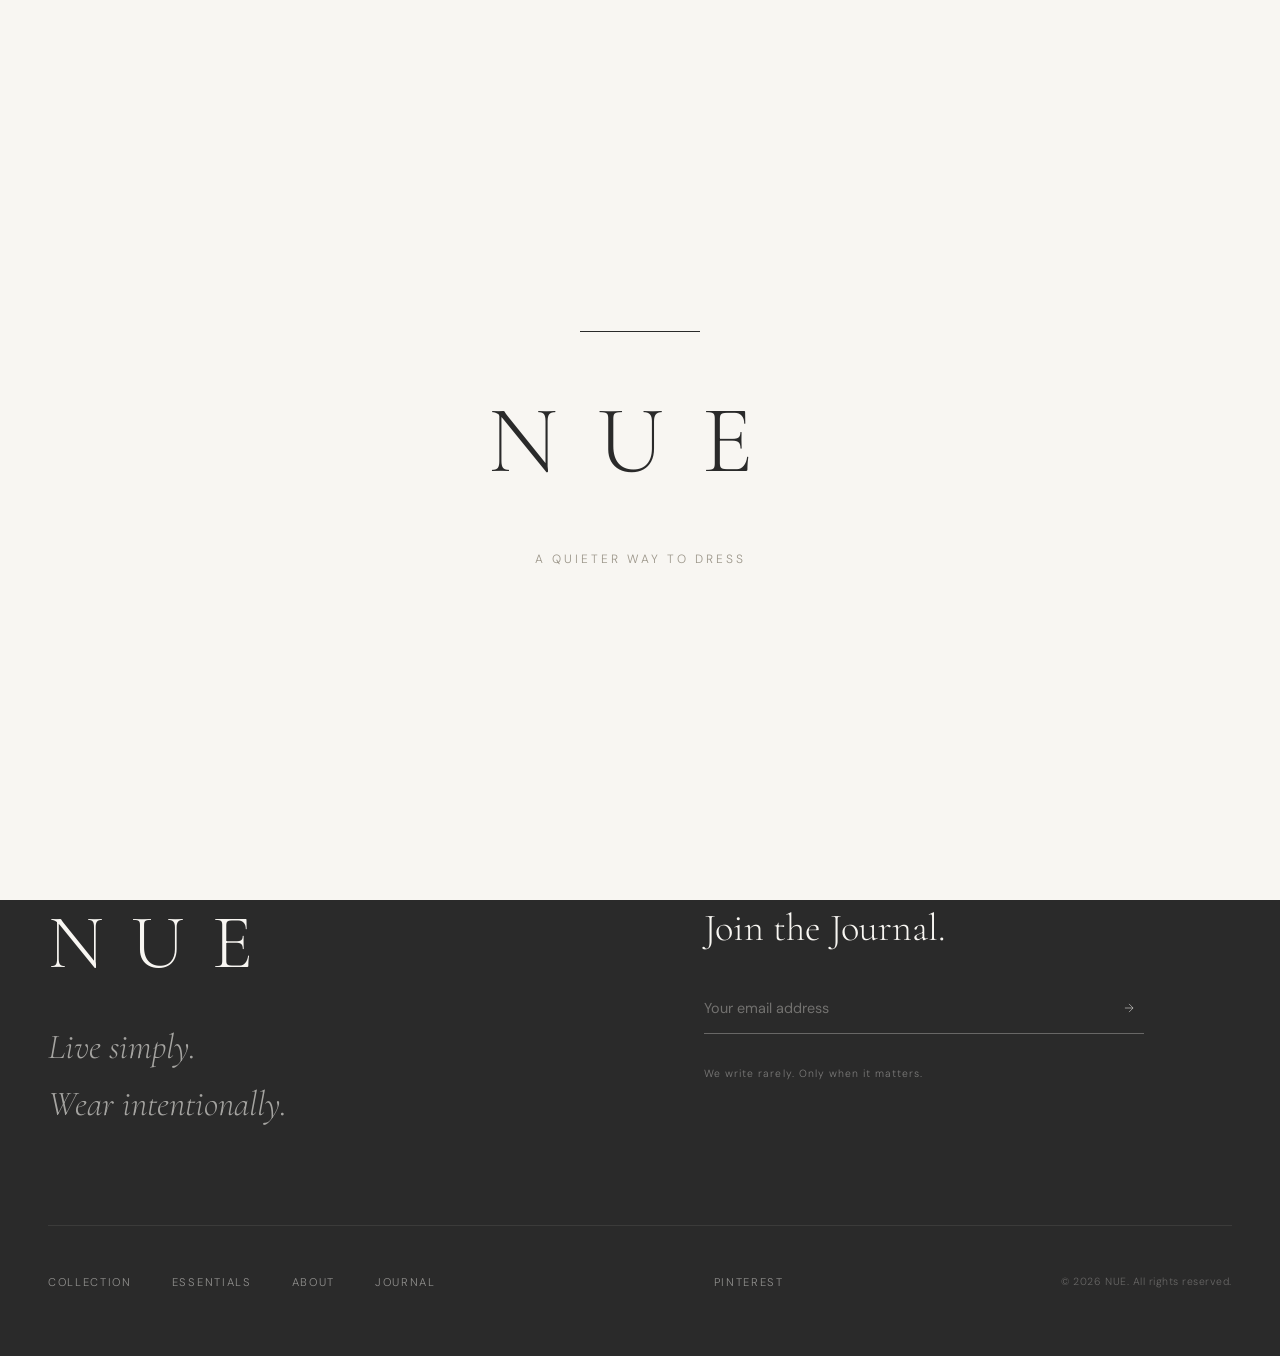
==== cart.html @ 4826078f "Phase 3: Implement Cart drawer quantity adjustments, dedicated cart page, checkout page with lead ca" ====
<!DOCTYPE html>
<html lang="en">
<head>
  <meta charset="UTF-8" />
  <meta name="viewport" content="width=device-width, initial-scale=1.0" />
  <meta name="description" content="NUE — Your Selection. Review your selected garments before submitting your request." />
  <meta name="keywords" content="NUE, minimal fashion, timeless clothing, slow fashion, cart" />
  <meta property="og:title" content="NUE — Your Selection" />
  <meta property="og:description" content="Review your selected garments before submitting your request." />
  <title>NUE — Your Selection</title>
  <link rel="preconnect" href="https://fonts.googleapis.com" />
  <link rel="preconnect" href="https://fonts.gstatic.com" crossorigin />
  <link href="https://fonts.googleapis.com/css2?family=Cormorant+Garamond:ital,wght@0,300;0,400;0,500;1,300;1,400&family=DM+Sans:wght@200;300;400;500&display=swap" rel="stylesheet" />
  <link rel="stylesheet" href="style.css" />
</head>
<body>

  <!-- ===================== CUSTOM CURSOR ===================== -->
  <div id="cursor" class="cursor"></div>
  <div id="cursor-follower" class="cursor-follower"></div>

  <!-- ===================== LOADER ===================== -->
  <div id="loader" class="loader">
    <div class="loader-line"></div>
    <div class="loader-brand">NUE</div>
    <div class="loader-tagline">A Quieter Way To Dress</div>
  </div>

  <!-- ===================== NAVIGATION ===================== -->
  <nav id="nav" class="nav" role="navigation" aria-label="Main navigation">
    <div class="nav-logo"><a href="index.html#hero" aria-label="NUE Home">NUE</a></div>
    <div class="nav-toggle" id="nav-toggle" aria-label="Toggle menu" aria-expanded="false" role="button" tabindex="0">
      <span></span><span></span>
    </div>
    <ul class="nav-links" role="list">
      <li><a href="index.html#collection" class="nav-link" data-analytics-nav="Collection">Collection</a></li>
      <li><a href="index.html#essentials" class="nav-link" data-analytics-nav="Essentials">Essentials</a></li>
      <li><a href="index.html#about" class="nav-link" data-analytics-nav="About">About</a></li>
      <li><a href="index.html#journal" class="nav-link" data-analytics-nav="Journal">Journal</a></li>
    </ul>
    <div class="nav-actions">
      <button class="nav-icon-btn" id="search-btn" aria-label="Search">
        <svg width="18" height="18" viewBox="0 0 24 24" fill="none" stroke="currentColor" stroke-width="1.5"><circle cx="11" cy="11" r="8"/><path d="M21 21l-4.35-4.35"/></svg>
      </button>
      <a href="https://www.instagram.com/nue_clothing?utm_source=ig_web_button_share_sheet&igsh=ZDNlZDc0MzIxNw==" target="_blank" rel="noopener noreferrer" class="nav-icon-btn" id="instagram-link" aria-label="Follow NUE on Instagram">
        <svg width="18" height="18" viewBox="0 0 24 24" fill="none" stroke="currentColor" stroke-width="1.5" stroke-linecap="round" stroke-linejoin="round"><rect x="2" y="2" width="20" height="20" rx="5" ry="5"/><circle cx="12" cy="12" r="5"/><circle cx="17.5" cy="6.5" r="1.2" fill="currentColor" stroke="none"/></svg>
      </a>
      <button class="nav-icon-btn" id="cart-btn" aria-label="Cart" style="position:relative;">
        <svg width="18" height="18" viewBox="0 0 24 24" fill="none" stroke="currentColor" stroke-width="1.5"><path d="M6 2L3 6v14a2 2 0 0 0 2 2h14a2 2 0 0 0 2-2V6l-3-4z"/><line x1="3" y1="6" x2="21" y2="6"/><path d="M16 10a4 4 0 0 1-8 0"/></svg>
        <span id="cart-count" class="cart-count">0</span>
      </button>
      <button class="lifestyle-mode-btn" id="lifestyle-toggle" aria-label="Toggle Lifestyle Mode">
        <span class="lifestyle-dot"></span> Lifestyle Mode
      </button>
    </div>
  </nav>

  <!-- ===================== MOBILE MENU ===================== -->
  <div class="mobile-menu" id="mobile-menu" aria-hidden="true">
    <div class="mobile-menu-inner">
      <ul role="list">
        <li><a href="index.html#collection" class="mobile-nav-link">Collection</a></li>
        <li><a href="index.html#essentials" class="mobile-nav-link">Essentials</a></li>
        <li><a href="index.html#about" class="mobile-nav-link">About</a></li>
        <li><a href="index.html#journal" class="mobile-nav-link">Journal</a></li>
      </ul>
      <div class="mobile-menu-footer">
        <p>Live simply.<br/>Wear intentionally.</p>
      </div>
    </div>
  </div>

  <!-- ===================== SEARCH OVERLAY ===================== -->
  <div class="search-overlay" id="search-overlay" aria-hidden="true">
    <button class="overlay-close" id="search-close" aria-label="Close search">✕</button>
    <div class="search-inner">
      <p class="search-label">What are you looking for?</p>
      <input type="text" id="search-input" class="search-input" placeholder="Type to search..." aria-label="Search products" />
      <div class="search-results" id="search-results"></div>
    </div>
  </div>

  <!-- ===================== CART SIDEBAR ===================== -->
  <div class="cart-sidebar" id="cart-sidebar" aria-hidden="true">
    <div class="cart-sidebar-inner">
      <div class="cart-header">
        <h2>Your Selection</h2>
        <button class="cart-close" id="cart-close" aria-label="Close cart">✕</button>
      </div>
      <div class="cart-items" id="cart-items">
        <div class="cart-empty">
          <p>Your selection is empty.</p>
          <span>Begin curating your personal archive.</span>
        </div>
      </div>
      <div class="cart-footer" id="cart-footer" style="display:none;">
        <div class="cart-total">
          <span>Total</span>
          <span id="cart-total-price">₹0</span>
        </div>
        <div class="cart-drawer-buttons">
          <a href="cart.html" class="btn-primary" id="view-cart-btn" style="text-align:center; display:block; padding: 1rem 0; letter-spacing: 0.2em; font-size: 0.72rem; text-transform: uppercase; color: var(--charcoal); border: 1px solid var(--charcoal); background: var(--ivory); margin-bottom: 0.5rem;">View Cart</a>
          <a href="checkout.html" class="btn-primary" id="checkout-btn" style="text-align:center; display:block; padding: 1rem 0; letter-spacing: 0.2em; font-size: 0.72rem; text-transform: uppercase; color: var(--ivory); background: var(--charcoal);">Proceed to Checkout</a>
        </div>
        <p class="cart-note">Free shipping on all orders. Complimentary gift wrap available.</p>
      </div>
    </div>
  </div>
  <div class="cart-overlay" id="cart-overlay"></div>

  <!-- ===================== CART MAIN CONTENT ===================== -->
  <main class="cart-page-section">
    <a href="index.html#collection" class="continue-shopping-btn" aria-label="Return to Collection">
      <svg width="12" height="12" viewBox="0 0 24 24" fill="none" stroke="currentColor" stroke-width="2" stroke-linecap="round" stroke-linejoin="round" style="transform: scaleX(-1);"><line x1="5" y1="12" x2="19" y2="12"/><polyline points="12 5 19 12 12 19"/></svg>
      Continue Shopping
    </a>
    
    <h1 class="section-title" style="margin-top: 1rem;">Your Selection</h1>
    
    <div id="cart-page-items-container">
      <!-- Dynamically injected cart page items and order summary card -->
    </div>
  </main>

  <!-- ===================== FOOTER ===================== -->
  <footer class="footer" role="contentinfo" id="footer">
    <div class="footer-container">
      <div class="footer-brand-column">
        <div class="footer-logo" data-analytics-footer="logo">NUE</div>
        <div class="footer-statement-block">
          <p class="footer-statement-line">Live simply.</p>
          <p class="footer-statement-line">Wear intentionally.</p>
        </div>
      </div>
      <div class="footer-journal-column">
        <h3 class="footer-journal-title">Join the Journal.</h3>
        <form class="footer-newsletter-form" id="newsletter-form" novalidate data-analytics="newsletter_signup">
          <div class="footer-input-wrap">
            <input type="email" class="footer-newsletter-input" id="newsletter-email" placeholder="Your email address" aria-label="Email address" required />
            <button type="submit" class="footer-newsletter-submit" aria-label="Subscribe to journal">
              <svg width="14" height="14" viewBox="0 0 24 24" fill="none" stroke="currentColor" stroke-width="1.5"><line x1="5" y1="12" x2="19" y2="12"/><polyline points="12 5 19 12 12 19"/></svg>
            </button>
          </div>
        </form>
        <p class="footer-newsletter-note">We write rarely. Only when it matters.</p>
      </div>
    </div>
    <div class="footer-bottom-bar">
      <nav class="footer-links" aria-label="Footer links navigation">
        <a href="index.html#collection" class="footer-link" data-analytics-footer="Collection">Collection</a>
        <a href="index.html#essentials" class="footer-link" data-analytics-footer="Essentials">Essentials</a>
        <a href="index.html#about" class="footer-link" data-analytics-footer="About">About</a>
        <a href="index.html#journal" class="footer-link" data-analytics-footer="Journal">Journal</a>
      </nav>
      <div class="footer-social-links">
        <a href="#" class="footer-social-link" data-analytics-footer="Pinterest">Pinterest</a>
      </div>
      <div class="footer-copyright">
        <p>© 2026 NUE. All rights reserved.</p>
      </div>
    </div>
  </footer>

  <!-- ===================== QUICK VIEW MODAL ===================== -->
  <div class="quickview-modal" id="quickview-modal" role="dialog" aria-modal="true" aria-label="Product quick view" aria-hidden="true">
    <button class="modal-close" id="modal-close" aria-label="Close product view">✕</button>
    <div class="quickview-inner">
      <div class="quickview-gallery" id="qv-gallery"></div>
      <div class="quickview-details" id="qv-details"></div>
    </div>
  </div>
  <div class="modal-overlay" id="modal-overlay"></div>

  <!-- ===================== LIFESTYLE MODE OVERLAY ===================== -->
  <div class="lifestyle-mode-overlay" id="lifestyle-mode" aria-hidden="true">
    <div class="lm-close-area">
      <button class="lm-exit" id="lm-exit" aria-label="Exit lifestyle mode">Exit Experience</button>
    </div>
    <div class="lm-slide active" id="lm-s1">
      <img src="assets/images/lifestyle.webp" alt="Morning ritual" />
      <div class="lm-text">
        <p>Morning.</p>
        <span>The ritual before the world begins.</span>
      </div>
    </div>
    <div class="lm-slide" id="lm-s2">
      <img src="assets/images/about.webp" alt="Quiet moment" />
      <div class="lm-text">
        <p>Presence.</p>
        <span>In an empty room. In a full life.</span>
      </div>
    </div>
    <div class="lm-slide" id="lm-s3">
      <img src="assets/images/product1.webp" alt="The garment" />
      <div class="lm-text">
        <p>The coat.</p>
        <span>Unstructured. Undyed. Unapologetic.</span>
      </div>
    </div>
    <div class="lm-slide" id="lm-s4">
      <img src="assets/images/journal.webp" alt="Quiet creativity" />
      <div class="lm-text">
        <p>Creating.</p>
        <span>With intention. Without noise.</span>
      </div>
    </div>
    <div class="lm-nav">
      <button class="lm-prev" id="lm-prev" aria-label="Previous slide">←</button>
      <div class="lm-dots">
        <span class="lm-dot active" data-slide="0"></span>
        <span class="lm-dot" data-slide="1"></span>
        <span class="lm-dot" data-slide="2"></span>
        <span class="lm-dot" data-slide="3"></span>
      </div>
      <button class="lm-next" id="lm-next" aria-label="Next slide">→</button>
    </div>
  </div>

  <!-- ===================== TOAST NOTIFICATION ===================== -->
  <div class="toast" id="toast" aria-live="polite" aria-atomic="true"></div>

  <script src="script.js"></script>
</body>
</html>
---- style.css ----
/* ============================================================
   NUE — We don't sell, but lifestyle.
   Premium Minimal Fashion Website CSS
   ============================================================ */

/* ─── Reset & Base ─────────────────────────────────────────── */
*, *::before, *::after {
  box-sizing: border-box;
  margin: 0;
  padding: 0;
}

:root {
  --ivory: #F8F6F2;
  --beige: #EAE6DF;
  --charcoal: #2A2A2A;
  --text: #111111;
  --text-muted: #888;
  --olive: #787B6C;
  --stone: #9B9589;
  --white: #FFFFFF;
  --border: rgba(42,42,42,0.1);
  --font-serif: 'Cormorant Garamond', 'Playfair Display', Georgia, serif;
  --font-sans: 'DM Sans', system-ui, sans-serif;
  --ease-out: cubic-bezier(0.16, 1, 0.3, 1);
  --ease-in-out: cubic-bezier(0.65, 0, 0.35, 1);
  --duration-slow: 1.2s;
  --duration-med: 0.6s;
  --duration-fast: 0.3s;
}

html {
  scroll-behavior: smooth;
  -webkit-font-smoothing: antialiased;
  -moz-osx-font-smoothing: grayscale;
  cursor: none;
}

body {
  font-family: var(--font-sans);
  background: var(--ivory);
  color: var(--text);
  overflow-x: hidden;
  cursor: none;
  line-height: 1.6;
  font-weight: 300;
}

body.no-scroll { overflow: hidden; }

img {
  display: block;
  width: 100%;
  height: 100%;
  object-fit: cover;
}

a {
  color: inherit;
  text-decoration: none;
}

button {
  cursor: none;
  font-family: var(--font-sans);
  border: none;
  background: none;
}

/* ─── Scrollbar ─────────────────────────────────────────────── */
::-webkit-scrollbar { width: 4px; }
::-webkit-scrollbar-track { background: var(--ivory); }
::-webkit-scrollbar-thumb { background: var(--stone); border-radius: 2px; }

/* ─── Custom Cursor ─────────────────────────────────────────── */
.cursor {
  position: fixed;
  top: 0; left: 0;
  width: 8px; height: 8px;
  background: var(--charcoal);
  border-radius: 50%;
  pointer-events: none;
  z-index: 9999;
  transform: translate3d(var(--cursor-x, -100px), var(--cursor-y, -100px), 0) translate(-50%, -50%);
  transition: background 0.2s, scale 0.2s var(--ease-out);
  mix-blend-mode: difference;
  scale: 1;
}

.cursor-follower {
  position: fixed;
  top: 0; left: 0;
  width: 32px; height: 32px;
  border: 1px solid rgba(42,42,42,0.4);
  border-radius: 50%;
  pointer-events: none;
  z-index: 9998;
  transform: translate3d(var(--follower-x, -100px), var(--follower-y, -100px), 0) translate(-50%, -50%);
  transition: width 0.3s var(--ease-out), height 0.3s var(--ease-out),
              border-color 0.3s, scale 0.3s var(--ease-out);
  scale: 1;
}

.cursor.is-hovering { scale: 2.5; }
.cursor-follower.is-hovering { width: 56px; height: 56px; border-color: var(--charcoal); }
.cursor.is-clicking { scale: 0.6; }

/* ─── Loader ─────────────────────────────────────────────────── */
.loader {
  position: fixed;
  inset: 0;
  background: var(--ivory);
  display: flex;
  flex-direction: column;
  align-items: center;
  justify-content: center;
  z-index: 9990;
  gap: 2rem;
  transition: opacity 1.2s var(--ease-out), visibility 1.2s;
}

.loader.hidden {
  opacity: 0;
  visibility: hidden;
  pointer-events: none;
}

.loader-line {
  width: 0;
  height: 1px;
  background: var(--charcoal);
  animation: line-grow 1.2s var(--ease-out) 0.3s forwards;
}

@keyframes line-grow {
  to { width: 120px; }
}

.loader-brand {
  font-family: var(--font-serif);
  font-size: clamp(3rem, 8vw, 6rem);
  font-weight: 300;
  letter-spacing: 0.4em;
  color: var(--charcoal);
  opacity: 0;
  animation: fade-up 1s var(--ease-out) 1.2s forwards;
}

.loader-tagline {
  font-family: var(--font-sans);
  font-size: 0.75rem;
  font-weight: 300;
  letter-spacing: 0.25em;
  text-transform: uppercase;
  color: var(--stone);
  opacity: 0;
  animation: fade-up 1s var(--ease-out) 2s forwards;
}

@keyframes fade-up {
  from { opacity: 0; transform: translateY(12px); }
  to   { opacity: 1; transform: translateY(0); }
}

/* ─── Navigation ─────────────────────────────────────────────── */
.nav {
  position: fixed;
  top: 0; left: 0; right: 0;
  z-index: 100;
  display: flex;
  align-items: center;
  justify-content: space-between;
  padding: 2rem 3rem;
  transition: padding 0.5s var(--ease-out), background 0.5s, backdrop-filter 0.5s;
}

.nav.scrolled {
  padding: 1.2rem 3rem;
  background: rgba(248,246,242,0.88);
  backdrop-filter: blur(20px);
  border-bottom: 1px solid var(--border);
}

.nav-logo a {
  font-family: var(--font-serif);
  font-size: 1.6rem;
  font-weight: 400;
  letter-spacing: 0.3em;
  color: var(--charcoal);
  transition: opacity 0.3s;
}
.nav-logo a:hover { opacity: 0.6; }

.nav-links {
  display: flex;
  gap: 3rem;
  list-style: none;
  position: absolute;
  left: 50%;
  transform: translateX(-50%);
}

.nav-link {
  font-size: 0.72rem;
  font-weight: 400;
  letter-spacing: 0.2em;
  text-transform: uppercase;
  color: var(--charcoal);
  position: relative;
  padding-bottom: 2px;
  transition: opacity 0.3s;
}

.nav-link::after {
  content: '';
  position: absolute;
  bottom: 0; left: 0;
  width: 0; height: 1px;
  background: var(--charcoal);
  transition: width 0.4s var(--ease-out);
}

.nav-link:hover { opacity: 1; }
.nav-link:hover::after { width: 100%; }

.nav-actions {
  display: flex;
  align-items: center;
  gap: 1.5rem;
}

.nav-icon-btn {
  background: none;
  border: none;
  color: var(--charcoal);
  display: flex;
  align-items: center;
  justify-content: center;
  transition: opacity 0.3s, transform 0.3s;
  position: relative;
}
.nav-icon-btn:hover { opacity: 0.6; transform: scale(1.05); }


.cart-count {
  position: absolute;
  top: -6px; right: -6px;
  background: var(--charcoal);
  color: var(--ivory);
  font-size: 0.55rem;
  font-weight: 500;
  width: 16px; height: 16px;
  border-radius: 50%;
  display: flex;
  align-items: center;
  justify-content: center;
  opacity: 0;
  transform: scale(0);
  transition: opacity 0.3s, transform 0.3s var(--ease-out);
}
.cart-count.visible {
  opacity: 1;
  transform: scale(1);
}

.lifestyle-mode-btn {
  display: flex;
  align-items: center;
  gap: 0.5rem;
  font-size: 0.65rem;
  font-weight: 400;
  letter-spacing: 0.15em;
  text-transform: uppercase;
  color: var(--charcoal);
  border: 1px solid var(--border);
  padding: 0.5rem 1rem;
  border-radius: 2px;
  transition: background 0.3s, color 0.3s, border-color 0.3s;
}
.lifestyle-mode-btn:hover {
  background: var(--charcoal);
  color: var(--ivory);
  border-color: var(--charcoal);
}

.lifestyle-dot {
  width: 6px; height: 6px;
  background: var(--olive);
  border-radius: 50%;
  animation: pulse-dot 2s infinite;
}

@keyframes pulse-dot {
  0%, 100% { opacity: 1; transform: scale(1); }
  50% { opacity: 0.5; transform: scale(0.8); }
}

/* Mobile Toggle */
.nav-toggle {
  display: none;
  flex-direction: column;
  gap: 5px;
  padding: 4px;
}
.nav-toggle span {
  display: block;
  width: 24px; height: 1px;
  background: var(--charcoal);
  transition: transform 0.4s var(--ease-out), opacity 0.3s;
}
.nav-toggle.open span:first-child { transform: translateY(6px) rotate(45deg); }
.nav-toggle.open span:last-child  { transform: translateY(-6px) rotate(-45deg); }

/* Mobile Menu */
.mobile-menu {
  position: fixed;
  inset: 0;
  background: var(--ivory);
  z-index: 99;
  display: flex;
  align-items: center;
  justify-content: center;
  opacity: 0;
  visibility: hidden;
  transition: opacity 0.5s var(--ease-out), visibility 0.5s;
}
.mobile-menu.open { opacity: 1; visibility: visible; }

.mobile-menu-inner {
  text-align: center;
}
.mobile-menu-inner ul { list-style: none; }
.mobile-menu-inner ul li { margin: 2rem 0; }

.mobile-nav-link {
  font-family: var(--font-serif);
  font-size: clamp(2rem, 6vw, 3.5rem);
  font-weight: 300;
  letter-spacing: 0.05em;
  color: var(--charcoal);
  transition: opacity 0.3s;
}
.mobile-nav-link:hover { opacity: 0.5; }

.mobile-menu-footer {
  margin-top: 4rem;
  font-size: 0.75rem;
  letter-spacing: 0.2em;
  text-transform: uppercase;
  color: var(--stone);
  line-height: 2;
}

/* ─── Search Overlay ─────────────────────────────────────────── */
.search-overlay {
  position: fixed;
  inset: 0;
  background: var(--ivory);
  z-index: 200;
  display: flex;
  align-items: center;
  justify-content: center;
  opacity: 0;
  visibility: hidden;
  transition: opacity 0.5s, visibility 0.5s;
}
.search-overlay.open { opacity: 1; visibility: visible; }

.search-inner {
  width: min(600px, 90vw);
  text-align: center;
}

.search-label {
  font-size: 0.7rem;
  letter-spacing: 0.3em;
  text-transform: uppercase;
  color: var(--stone);
  margin-bottom: 2rem;
}

.search-input {
  width: 100%;
  background: none;
  border: none;
  border-bottom: 1px solid var(--charcoal);
  font-family: var(--font-serif);
  font-size: clamp(1.5rem, 4vw, 2.5rem);
  font-weight: 300;
  color: var(--charcoal);
  padding: 1rem 0;
  outline: none;
  text-align: center;
  letter-spacing: 0.05em;
}

.search-input::placeholder { color: var(--beige); }

.search-results {
  margin-top: 2rem;
  max-height: 300px;
  overflow-y: auto;
}

.overlay-close {
  position: absolute;
  top: 2rem; right: 3rem;
  font-size: 1.2rem;
  color: var(--charcoal);
  opacity: 0.5;
  transition: opacity 0.3s;
}
.overlay-close:hover { opacity: 1; }

/* ─── Cart Sidebar ─────────────────────────────────────────── */
.cart-sidebar {
  position: fixed;
  top: 0; right: 0;
  width: min(420px, 100vw);
  height: 100vh;
  background: var(--ivory);
  z-index: 300;
  transform: translateX(100%);
  transition: transform 0.6s var(--ease-out);
  display: flex;
  flex-direction: column;
  border-left: 1px solid var(--border);
}
.cart-sidebar.open { transform: translateX(0); }

.cart-sidebar-inner {
  display: flex;
  flex-direction: column;
  height: 100%;
  padding: 2rem;
}

.cart-header {
  display: flex;
  align-items: center;
  justify-content: space-between;
  padding-bottom: 1.5rem;
  border-bottom: 1px solid var(--border);
  margin-bottom: 2rem;
}
.cart-header h2 {
  font-family: var(--font-serif);
  font-size: 1.4rem;
  font-weight: 400;
  letter-spacing: 0.05em;
}
.cart-close { font-size: 1.1rem; opacity: 0.5; transition: opacity 0.3s; }
.cart-close:hover { opacity: 1; }

.cart-items { flex: 1; overflow-y: auto; }

.cart-empty {
  display: flex;
  flex-direction: column;
  align-items: center;
  justify-content: center;
  height: 100%;
  gap: 0.75rem;
  text-align: center;
}
.cart-empty p {
  font-family: var(--font-serif);
  font-size: 1.2rem;
  font-weight: 300;
  color: var(--charcoal);
}
.cart-empty span {
  font-size: 0.75rem;
  color: var(--stone);
  letter-spacing: 0.15em;
}

.cart-item {
  display: flex;
  gap: 1rem;
  padding: 1.2rem 0;
  border-bottom: 1px solid var(--border);
  animation: fade-up 0.4s var(--ease-out);
}
.cart-item-img {
  width: 80px; height: 100px;
  object-fit: cover;
  flex-shrink: 0;
}
.cart-item-details { flex: 1; }
.cart-item-name {
  font-family: var(--font-serif);
  font-size: 1rem;
  font-weight: 400;
  margin-bottom: 0.25rem;
}
.cart-item-price { font-size: 0.85rem; color: var(--stone); }
.cart-item-remove {
  font-size: 0.7rem;
  color: var(--stone);
  margin-top: 0.75rem;
  display: block;
  letter-spacing: 0.1em;
  text-transform: uppercase;
  transition: color 0.2s;
}
.cart-item-remove:hover { color: var(--charcoal); }

.cart-footer {
  padding-top: 1.5rem;
  border-top: 1px solid var(--border);
}
.cart-total {
  display: flex;
  justify-content: space-between;
  font-family: var(--font-serif);
  font-size: 1rem;
  margin-bottom: 1.5rem;
}
.cart-note {
  font-size: 0.65rem;
  color: var(--stone);
  text-align: center;
  margin-top: 1rem;
  letter-spacing: 0.05em;
  line-height: 1.8;
}

.cart-overlay {
  position: fixed;
  inset: 0;
  background: rgba(17,17,17,0.2);
  z-index: 299;
  opacity: 0;
  visibility: hidden;
  backdrop-filter: blur(4px);
  transition: opacity 0.4s, visibility 0.4s;
}
.cart-overlay.open { opacity: 1; visibility: visible; }

/* ─── Buttons ─────────────────────────────────────────────── */
.btn-primary {
  display: inline-flex;
  align-items: center;
  justify-content: center;
  gap: 0.75rem;
  background: var(--charcoal);
  color: var(--ivory);
  font-family: var(--font-sans);
  font-size: 0.72rem;
  font-weight: 400;
  letter-spacing: 0.2em;
  text-transform: uppercase;
  padding: 1rem 2.5rem;
  border: 1px solid var(--charcoal);
  border-radius: 1px;
  transition: background 0.4s, color 0.4s, transform 0.3s var(--ease-out), box-shadow 0.3s;
  position: relative;
  overflow: hidden;
}
.btn-primary::before {
  content: '';
  position: absolute;
  inset: 0;
  background: var(--ivory);
  transform: translateX(-101%);
  transition: transform 0.4s var(--ease-out);
}
.btn-primary:hover { color: var(--charcoal); }
.btn-primary:hover::before { transform: translateX(0); }
.btn-primary span { position: relative; z-index: 1; }
.btn-primary.full-width { width: 100%; }

.btn-secondary {
  display: inline-flex;
  align-items: center;
  gap: 0.75rem;
  color: var(--charcoal);
  font-size: 0.72rem;
  font-weight: 400;
  letter-spacing: 0.2em;
  text-transform: uppercase;
  padding-bottom: 4px;
  border-bottom: 1px solid var(--charcoal);
  transition: opacity 0.3s;
}
.btn-secondary:hover { opacity: 0.6; }

/* ─── Reveal Animations ───────────────────────────────────── */
.reveal {
  opacity: 0;
  transform: translateY(40px);
  transition: opacity 1s var(--ease-out), transform 1s var(--ease-out);
}
.reveal.visible {
  opacity: 1;
  transform: translateY(0);
}

/* ─── Section Common ──────────────────────────────────────── */
.section-header {
  text-align: center;
  margin-bottom: 5rem;
}

.section-label {
  font-size: 0.65rem;
  font-weight: 400;
  letter-spacing: 0.35em;
  text-transform: uppercase;
  color: var(--stone);
  margin-bottom: 1.25rem;
}

.section-title {
  font-family: var(--font-serif);
  font-size: clamp(2rem, 5vw, 4rem);
  font-weight: 300;
  line-height: 1.15;
  color: var(--charcoal);
  letter-spacing: -0.01em;
}

.section-subtitle {
  font-size: 0.9rem;
  color: var(--stone);
  margin-top: 1rem;
  font-weight: 300;
  letter-spacing: 0.05em;
}

/* ─── Hero ────────────────────────────────────────────────── */
.hero {
  position: relative;
  height: 100vh;
  min-height: 600px;
  overflow: hidden;
  display: flex;
  align-items: center;
  justify-content: center;
}

.hero-bg {
  position: absolute;
  inset: 0;
  will-change: transform;
  transform: scale(1.1);
  transition: transform 0.1s linear;
}

.hero-img {
  width: 100%;
  height: 100%;
  object-fit: cover;
  object-position: center top;
  filter: grayscale(20%) contrast(1.05);
}

.hero-overlay {
  position: absolute;
  inset: 0;
  background: linear-gradient(
    to bottom,
    rgba(248,246,242,0.15) 0%,
    rgba(17,17,17,0.45) 60%,
    rgba(17,17,17,0.7) 100%
  );
}

.hero-content {
  position: relative;
  z-index: 2;
  text-align: center;
  color: var(--ivory);
  display: flex;
  flex-direction: column;
  align-items: center;
  gap: 1.5rem;
  opacity: 0;
  animation: hero-reveal 1.5s var(--ease-out) 3.2s forwards;
}

@keyframes hero-reveal {
  from { opacity: 0; transform: translateY(20px); }
  to   { opacity: 1; transform: translateY(0); }
}

.hero-brand-mark {
  font-family: var(--font-serif);
  font-size: clamp(5rem, 15vw, 12rem);
  font-weight: 300;
  letter-spacing: 0.35em;
  line-height: 1;
  color: var(--ivory);
}

.hero-brand-mark h1 {
  font-family: inherit;
  font-size: inherit;
  font-weight: inherit;
  letter-spacing: inherit;
  line-height: inherit;
  margin: 0;
}

.hero-divider {
  width: 60px;
  height: 1px;
  background: rgba(248,246,242,0.5);
}

.hero-tagline {
  font-family: var(--font-sans);
  font-size: clamp(0.7rem, 1.6vw, 0.95rem);
  font-weight: 300;
  letter-spacing: 0.4em;
  text-transform: uppercase;
  color: rgba(248,246,242,0.85);
  line-height: 1.8;
}

.hero-cta {
  display: inline-flex;
  align-items: center;
  gap: 0.75rem;
  font-size: 0.7rem;
  font-weight: 400;
  letter-spacing: 0.2em;
  text-transform: uppercase;
  color: var(--ivory);
  border: 1px solid rgba(248,246,242,0.4);
  padding: 0.9rem 2rem;
  margin-top: 1rem;
  border-radius: 1px;
  transition: background 0.4s, border-color 0.4s;
}
.hero-cta:hover {
  background: rgba(248,246,242,0.1);
  border-color: rgba(248,246,242,0.8);
}

.hero-scroll-indicator {
  position: absolute;
  bottom: 3rem;
  left: 50%;
  transform: translateX(-50%);
  display: flex;
  flex-direction: column;
  align-items: center;
  gap: 0.75rem;
  color: rgba(248,246,242,0.6);
  font-size: 0.6rem;
  letter-spacing: 0.25em;
  text-transform: uppercase;
  animation: hero-reveal 1s var(--ease-out) 4s both;
}

.scroll-line {
  width: 1px;
  height: 40px;
  background: linear-gradient(to bottom, transparent, rgba(248,246,242,0.6));
  animation: scroll-pulse 2s infinite;
}

@keyframes scroll-pulse {
  0%, 100% { opacity: 0.4; transform: scaleY(1); }
  50% { opacity: 1; transform: scaleY(0.7); }
}

/* ─── Marquee ──────────────────────────────────────────────── */
.marquee-section {
  background: var(--charcoal);
  padding: 1.25rem 0;
  overflow: hidden;
}

.marquee-track {
  display: flex;
  overflow: hidden;
}

.marquee-inner {
  display: flex;
  gap: 3rem;
  white-space: nowrap;
  animation: marquee-scroll 18s linear infinite;
  flex-shrink: 0;
}

.marquee-inner span {
  font-size: 0.65rem;
  font-weight: 300;
  letter-spacing: 0.3em;
  text-transform: uppercase;
  color: rgba(248,246,242,0.6);
}

@keyframes marquee-scroll {
  from { transform: translateX(0); }
  to   { transform: translateX(-50%); }
}

/* ─── Collection ──────────────────────────────────────────── */
.collection-section {
  padding: 12rem 3rem;
  max-width: 1300px;
  margin: 0 auto;
  background: var(--ivory);
}

.collection-grid {
  display: grid;
  grid-template-columns: repeat(12, 1fr);
  gap: 12rem 4rem;
  align-items: start;
}

.product-card {
  position: relative;
  display: flex;
  flex-direction: column;
  cursor: none;
  transition: transform 1.2s var(--ease-out);
}

/* Asymmetrical Editorial Offsets & Widths */
.product-card:nth-child(1) { grid-column: 1 / 7; }
.product-card:nth-child(2) { grid-column: 8 / 13; margin-top: 14rem; }
.product-card:nth-child(3) { grid-column: 2 / 7; margin-top: -6rem; }
.product-card:nth-child(4) { grid-column: 8 / 12; margin-top: 8rem; }
.product-card:nth-child(5) { grid-column: 1 / 7; margin-top: -4rem; }
.product-card:nth-child(6) { grid-column: 8 / 13; margin-top: 12rem; }
.product-card:nth-child(7) { grid-column: 2 / 7; margin-top: -5rem; }
.product-card:nth-child(8) { grid-column: 8 / 12; margin-top: 6rem; }
.product-card:nth-child(9) { grid-column: 1 / 7; margin-top: -4rem; }
.product-card:nth-child(10) { grid-column: 8 / 13; margin-top: 12rem; }

/* Custom Editorial Aspect Ratios */
.product-card:nth-child(1) .product-image-wrap { aspect-ratio: 3/4.2; }
.product-card:nth-child(2) .product-image-wrap { aspect-ratio: 4/5; }
.product-card:nth-child(3) .product-image-wrap { aspect-ratio: 3/4; }
.product-card:nth-child(4) .product-image-wrap { aspect-ratio: 3/4.5; }
.product-card:nth-child(5) .product-image-wrap { aspect-ratio: 3/4.2; }
.product-card:nth-child(6) .product-image-wrap { aspect-ratio: 4/5; }
.product-card:nth-child(7) .product-image-wrap { aspect-ratio: 3/4; }
.product-card:nth-child(8) .product-image-wrap { aspect-ratio: 3/4.5; }
.product-card:nth-child(9) .product-image-wrap { aspect-ratio: 3/4.2; }
.product-card:nth-child(10) .product-image-wrap { aspect-ratio: 4/5; }

.product-image-wrap {
  position: relative;
  overflow: hidden;
  aspect-ratio: 3/4;
  background: var(--beige);
}

.product-card:nth-child(2) .product-image-wrap {
  aspect-ratio: 3/5;
  height: 100%;
}

.product-img {
  width: 100%;
  height: 100%;
  object-fit: cover;
  transition: transform 0.8s var(--ease-out), filter 0.5s;
  filter: grayscale(10%);
}

.product-card:hover .product-img {
  transform: scale(1.04);
  filter: grayscale(0%);
}

.product-overlay {
  position: absolute;
  inset: 0;
  display: flex;
  flex-direction: column;
  align-items: center;
  justify-content: center;
  gap: 0.8rem;
  background: rgba(248,246,242,0.15);
  backdrop-filter: blur(4px);
  opacity: 0;
  transition: opacity 0.4s;
}
.product-card:hover .product-overlay { opacity: 1; }

.quick-view-btn,
.view-product-btn {
  font-size: 0.65rem;
  font-weight: 400;
  letter-spacing: 0.25em;
  text-transform: uppercase;
  width: 170px;
  padding: 0.75rem 0;
  text-align: center;
  border-radius: 1px;
  transition: all 0.3s var(--ease-out);
}

.quick-view-btn {
  color: var(--ivory);
  border: 1px solid rgba(248,246,242,0.6);
  background: rgba(17,17,17,0.4);
  backdrop-filter: blur(8px);
}
.quick-view-btn:hover {
  background: rgba(17,17,17,0.8);
  border-color: var(--ivory);
}

.view-product-btn {
  color: var(--charcoal);
  border: 1px solid var(--charcoal);
  background: var(--ivory);
}
.view-product-btn:hover {
  background: var(--charcoal);
  color: var(--ivory);
  border-color: var(--charcoal);
}

.wishlist-btn-card {
  position: absolute;
  top: 1rem; right: 1rem;
  width: 36px; height: 36px;
  background: rgba(248,246,242,0.85);
  backdrop-filter: blur(8px);
  border-radius: 50%;
  display: flex;
  align-items: center;
  justify-content: center;
  opacity: 0;
  transform: translateY(-4px);
  transition: opacity 0.3s, transform 0.3s var(--ease-out);
  color: var(--charcoal);
}
.product-card:hover .wishlist-btn-card {
  opacity: 1;
  transform: translateY(0);
}
.wishlist-btn-card.wishlisted svg { fill: var(--charcoal); }
.wishlist-btn-card:hover { background: var(--ivory); }

.product-info {
  padding: 1.5rem 0 0;
  display: flex;
  flex-direction: column;
  gap: 0.75rem;
}

.product-name {
  font-family: var(--font-serif);
  font-size: 1.35rem;
  font-style: italic;
  font-weight: 300;
  letter-spacing: 0.02em;
  color: var(--charcoal);
}

.product-desc {
  font-size: 0.8rem;
  color: var(--stone);
  letter-spacing: 0.05em;
  line-height: 1.5;
}

.product-footer {
  display: flex;
  align-items: center;
  justify-content: space-between;
  margin-top: 0.5rem;
  padding-top: 0.75rem;
  border-top: 1px solid rgba(42,42,42,0.06);
}

.product-price {
  font-family: var(--font-serif);
  font-size: 1.05rem;
  font-weight: 300;
  color: var(--charcoal);
}

.add-to-cart {
  font-size: 0.62rem;
  font-weight: 400;
  letter-spacing: 0.25em;
  text-transform: uppercase;
  color: var(--charcoal);
  border-bottom: 1px solid var(--charcoal);
  padding-bottom: 2px;
  transition: opacity 0.3s, letter-spacing 0.3s;
  cursor: none;
}
.add-to-cart:hover {
  opacity: 0.6;
  letter-spacing: 0.35em;
}

/* ─── Statement Section ───────────────────────────────────── */
.statement-section {
  padding: 10rem 3rem;
  text-align: center;
  background: var(--charcoal);
  overflow: hidden;
}

.statement-container {
  display: flex;
  flex-wrap: wrap;
  justify-content: center;
  gap: 1.5rem 2.5rem;
  max-width: 900px;
  margin: 0 auto;
}

.statement-word {
  font-family: var(--font-serif);
  font-size: clamp(2.5rem, 7vw, 6rem);
  font-weight: 300;
  color: var(--ivory);
  opacity: 0;
  transform: translateY(40px);
  transition: opacity 0.8s var(--ease-out), transform 0.8s var(--ease-out);
  letter-spacing: -0.01em;
  line-height: 1.1;
}

.statement-word--italic { font-style: italic; color: rgba(248,246,242,0.7); }
.statement-word.visible { opacity: 1; transform: translateY(0); }

/* ─── About Section ───────────────────────────────────────── */
.sr-only {
  position: absolute;
  width: 1px;
  height: 1px;
  padding: 0;
  margin: -1px;
  overflow: hidden;
  clip: rect(0, 0, 0, 0);
  border: 0;
}

.about-section {
  padding: 14rem 3rem;
  background: var(--ivory);
  min-height: 90vh;
  display: flex;
  align-items: center;
  position: relative;
  overflow: hidden;
}

.about-container {
  max-width: 1300px;
  width: 100%;
  margin: 0 auto;
}

.about-editorial-grid {
  display: grid;
  grid-template-columns: 1.15fr 0.85fr;
  gap: 8rem;
  align-items: center;
}

.about-text-column {
  display: flex;
  flex-direction: column;
  justify-content: center;
  gap: 4rem;
}

.manifesto-wrap {
  display: flex;
  flex-direction: column;
  gap: 2rem;
}

.manifesto-line-container {
  overflow: hidden;
  line-height: 1.25;
}

.manifesto-line {
  display: block;
  font-family: var(--font-serif);
  font-size: clamp(2.4rem, 5vw, 4.4rem);
  font-weight: 300;
  color: var(--charcoal);
  transform: translateY(100%);
  opacity: 0;
  transition: transform 1.6s var(--ease-out), opacity 1.6s var(--ease-out);
  letter-spacing: -0.01em;
}

.about-editorial-paragraph {
  max-width: 440px;
  font-family: var(--font-sans);
  font-size: 0.92rem;
  line-height: 2.0;
  color: var(--charcoal);
  opacity: 0;
  transform: translateY(30px);
  transition: opacity 1.6s var(--ease-out) 0.6s, transform 1.6s var(--ease-out) 0.6s;
  letter-spacing: 0.02em;
}

.about-image-column {
  display: flex;
  justify-content: flex-end;
  width: 100%;
  height: 100%;
}

.about-image-inner {
  width: 100%;
  aspect-ratio: 3/4.2;
  overflow: hidden;
  opacity: 0;
  transform: scale(0.96) translateY(40px);
  transition: transform 2s var(--ease-out), opacity 2s var(--ease-out);
}

.about-editorial-img {
  width: 100%;
  height: 100%;
  object-fit: cover;
  transition: transform 0.1s linear;
  filter: grayscale(10%) contrast(1.02);
}

/* Scroll reveal triggers */
.about-section.visible .manifesto-line {
  transform: translateY(0);
  opacity: 1;
}

.about-section.visible .manifesto-line-container:nth-child(1) .manifesto-line {
  transition-delay: 0.1s;
}

.about-section.visible .manifesto-line-container:nth-child(2) .manifesto-line {
  transition-delay: 0.4s;
}

.about-section.visible .about-editorial-paragraph {
  opacity: 0.75;
  transform: translateY(0);
}

.about-section.visible .about-image-inner {
  opacity: 1;
  transform: scale(1) translateY(0);
}

/* ─── Essentials Section ──────────────────────────────────── */
.essentials-section {
  padding: 8rem 3rem;
  background: var(--beige);
}

.essentials-showcase {
  display: grid;
  grid-template-columns: repeat(3, 1fr);
  gap: 3rem;
  max-width: 1100px;
  margin: 0 auto;
}

.essential-item { perspective: 1000px; }

.essential-card {
  position: relative;
  cursor: none;
  transition: transform 0.1s linear;
  transform-style: preserve-3d;
}

.essential-img-wrap {
  position: relative;
  overflow: hidden;
  aspect-ratio: 3/4;
  background: var(--ivory);
}

.essential-img-wrap img {
  width: 100%;
  height: 100%;
  object-fit: cover;
  transition: transform 0.6s var(--ease-out);
  filter: grayscale(15%);
}
.essential-card:hover .essential-img-wrap img {
  transform: scale(1.04);
  filter: grayscale(0%);
}

.essential-spotlight {
  position: absolute;
  width: 200px; height: 200px;
  border-radius: 50%;
  background: radial-gradient(circle, rgba(248,246,242,0.3) 0%, transparent 70%);
  pointer-events: none;
  opacity: 0;
  transition: opacity 0.3s;
  transform: translate(-50%, -50%);
  top: 50%; left: 50%;
}
.essential-card:hover .essential-spotlight { opacity: 1; }

.essential-label {
  display: flex;
  justify-content: space-between;
  align-items: center;
  padding: 1rem 0 0;
}

.essential-num {
  font-size: 0.6rem;
  letter-spacing: 0.25em;
  color: var(--stone);
}

.essential-name {
  font-family: var(--font-serif);
  font-size: 1rem;
  font-weight: 400;
  color: var(--charcoal);
  letter-spacing: 0.02em;
}

/* ─── Lifestyle Section ───────────────────────────────────── */
.lifestyle-section {
  padding: 8rem 3rem;
  max-width: 1400px;
  margin: 0 auto;
}

.lifestyle-header {
  margin-bottom: 5rem;
}

.lifestyle-title {
  font-family: var(--font-serif);
  font-size: clamp(2rem, 5vw, 4rem);
  font-weight: 300;
  color: var(--charcoal);
  line-height: 1.2;
}
.lifestyle-title em { font-style: italic; color: var(--olive); }

.lifestyle-grid {
  display: grid;
  grid-template-columns: 1.2fr 1fr;
  grid-template-rows: auto auto;
  gap: 1.5rem;
}

.lifestyle-block {
  position: relative;
  overflow: hidden;
}

.lifestyle-block--tall {
  grid-row: span 2;
  aspect-ratio: 3/4;
}

.lifestyle-block:not(.lifestyle-block--tall):not(.lifestyle-block--wide) {
  aspect-ratio: 4/3;
}

.lifestyle-block--wide {
  grid-column: span 1;
  aspect-ratio: 16/9;
}

.lifestyle-block img {
  width: 100%;
  height: 100%;
  object-fit: cover;
  transition: transform 0.8s var(--ease-out), filter 0.5s;
  filter: grayscale(15%) contrast(1.05);
}
.lifestyle-block:hover img {
  transform: scale(1.03);
  filter: grayscale(0%) contrast(1.0);
}

.lifestyle-caption {
  position: absolute;
  bottom: 1.5rem;
  left: 1.5rem;
  color: var(--ivory);
}
.lifestyle-caption span {
  font-family: var(--font-serif);
  font-size: 1rem;
  font-weight: 300;
  font-style: italic;
  line-height: 1.6;
  text-shadow: 0 2px 20px rgba(0,0,0,0.3);
}

.lifestyle-statement {
  margin-top: 5rem;
  text-align: center;
}

.lifestyle-statement blockquote {
  font-family: var(--font-serif);
  font-size: clamp(1.4rem, 3vw, 2.2rem);
  font-weight: 300;
  font-style: italic;
  color: var(--charcoal);
  max-width: 600px;
  margin: 0 auto;
  line-height: 1.5;
}

.lifestyle-statement blockquote footer {
  margin-top: 1rem;
  font-family: var(--font-sans);
  font-style: normal;
  font-size: 0.7rem;
  letter-spacing: 0.2em;
  text-transform: uppercase;
  color: var(--stone);
}

/* ─── Journal Section ────────────────────────────────────── */
.journal-section {
  padding: 8rem 3rem;
  background: var(--charcoal);
}

.journal-section .section-label { color: rgba(248,246,242,0.5); }
.journal-section .section-title { color: var(--ivory); }

.journal-grid {
  display: grid;
  grid-template-columns: repeat(3, 1fr);
  gap: 2.5rem;
  max-width: 1400px;
  margin: 0 auto;
}

.journal-card {
  cursor: none;
  transition: transform 0.4s var(--ease-out);
}
.journal-card:hover { transform: translateY(-6px); }

.journal-img-wrap {
  overflow: hidden;
  aspect-ratio: 4/3;
  margin-bottom: 1.5rem;
  background: rgba(248,246,242,0.05);
}

.journal-img-wrap img {
  width: 100%;
  height: 100%;
  object-fit: cover;
  transition: transform 0.8s var(--ease-out), filter 0.5s;
  filter: grayscale(30%);
}
.journal-card:hover .journal-img-wrap img {
  transform: scale(1.04);
  filter: grayscale(0%);
}

.journal-date {
  font-size: 0.62rem;
  letter-spacing: 0.25em;
  text-transform: uppercase;
  color: rgba(248,246,242,0.4);
  margin-bottom: 0.75rem;
}

.journal-title {
  font-family: var(--font-serif);
  font-size: 1.3rem;
  font-weight: 400;
  color: var(--ivory);
  margin-bottom: 0.75rem;
  line-height: 1.3;
}

.journal-excerpt {
  font-size: 0.82rem;
  line-height: 1.8;
  color: rgba(248,246,242,0.55);
  margin-bottom: 1.25rem;
}

.journal-link {
  font-size: 0.65rem;
  letter-spacing: 0.25em;
  text-transform: uppercase;
  color: rgba(248,246,242,0.6);
  border-bottom: 1px solid rgba(248,246,242,0.2);
  padding-bottom: 2px;
  transition: color 0.3s, border-color 0.3s;
}
.journal-link:hover {
  color: var(--ivory);
  border-color: rgba(248,246,242,0.6);
}

/* ─── Social Wall ─────────────────────────────────────────── */
.social-section {
  padding: 8rem 3rem;
  max-width: 1400px;
  margin: 0 auto;
  overflow: hidden;
}

.social-header { margin-bottom: 4rem; }

.social-wall {
  overflow: hidden;
  mask-image: linear-gradient(to right, transparent, black 10%, black 90%, transparent);
}

.social-wall-track {
  display: flex;
  gap: 1.5rem;
  animation: social-scroll 25s linear infinite;
  will-change: transform;
}

@keyframes social-scroll {
  from { transform: translateX(0); }
  to   { transform: translateX(calc(-50% - 0.75rem)); }
}

.social-item {
  position: relative;
  flex-shrink: 0;
  width: 220px;
  aspect-ratio: 4/5;
  overflow: hidden;
  cursor: none;
}

.social-item img {
  width: 100%;
  height: 100%;
  object-fit: cover;
  transition: transform 0.6s var(--ease-out), filter 0.4s;
  filter: grayscale(30%);
}
.social-item:hover img {
  transform: scale(1.05);
  filter: grayscale(0%);
}

.social-overlay {
  position: absolute;
  inset: 0;
  background: rgba(17,17,17,0.4);
  display: flex;
  align-items: flex-end;
  padding: 1rem;
  opacity: 0;
  transition: opacity 0.4s;
}
.social-item:hover .social-overlay { opacity: 1; }

.social-overlay span {
  font-size: 0.65rem;
  letter-spacing: 0.15em;
  color: var(--ivory);
  font-weight: 300;
}

/* ─── Footer ──────────────────────────────────────────────── */
.footer {
  background: var(--charcoal);
  color: var(--ivory);
  padding: 10rem 3rem 4rem;
  font-family: var(--font-sans);
  position: relative;
  overflow: hidden;
}

.footer-container {
  max-width: 1300px;
  margin: 0 auto;
  display: grid;
  grid-template-columns: 1fr 1fr;
  gap: 8rem;
  padding-bottom: 6rem;
  border-bottom: 1px solid rgba(248,246,242,0.08);
}

.footer-brand-column {
  display: flex;
  flex-direction: column;
  gap: 2.5rem;
  align-items: flex-start;
}

.footer-logo {
  font-family: var(--font-serif);
  font-size: clamp(3rem, 6vw, 5rem);
  font-weight: 300;
  letter-spacing: 0.35em;
  color: var(--ivory);
  line-height: 1;
}

.footer-statement-block {
  display: flex;
  flex-direction: column;
  gap: 0.5rem;
}

.footer-statement-line {
  font-family: var(--font-serif);
  font-size: clamp(1.4rem, 3vw, 2.2rem);
  font-weight: 300;
  font-style: italic;
  color: rgba(248,246,242,0.6);
  line-height: 1.4;
}

.footer-journal-column {
  display: flex;
  flex-direction: column;
  gap: 2rem;
  max-width: 440px;
}

.footer-journal-title {
  font-family: var(--font-serif);
  font-size: clamp(1.6rem, 3vw, 2.4rem);
  font-weight: 300;
  color: var(--ivory);
  line-height: 1.2;
}

.footer-newsletter-form {
  width: 100%;
}

.footer-input-wrap {
  display: flex;
  align-items: center;
  border-bottom: 1px solid rgba(248,246,242,0.3);
  padding: 0.5rem 0;
  transition: border-color 0.4s var(--ease-out);
}

.footer-input-wrap:focus-within {
  border-color: var(--ivory);
}

.footer-newsletter-input {
  flex: 1;
  background: none;
  border: none;
  font-family: var(--font-sans);
  font-size: 0.9rem;
  color: var(--ivory);
  outline: none;
  padding: 0.5rem 0;
}

.footer-newsletter-input::placeholder {
  color: rgba(248,246,242,0.35);
}

.footer-newsletter-submit {
  background: none;
  border: none;
  color: rgba(248,246,242,0.6);
  display: flex;
  align-items: center;
  justify-content: center;
  cursor: none;
  padding: 0.5rem;
  transition: color 0.3s, transform 0.3s;
}

.footer-newsletter-submit:hover {
  color: var(--ivory);
  transform: translateX(3px);
}

.footer-newsletter-note {
  font-size: 0.65rem;
  color: rgba(248,246,242,0.4);
  letter-spacing: 0.1em;
}

.footer-bottom-bar {
  max-width: 1300px;
  margin: 3rem auto 0;
  display: flex;
  align-items: center;
  justify-content: space-between;
  flex-wrap: wrap;
  gap: 2rem;
}

.footer-links {
  display: flex;
  gap: 2.5rem;
}

.footer-link {
  font-size: 0.7rem;
  letter-spacing: 0.15em;
  text-transform: uppercase;
  color: rgba(248,246,242,0.5);
  transition: color 0.3s;
}

.footer-link:hover {
  color: var(--ivory);
}

.footer-social-links {
  display: flex;
  gap: 2rem;
}

.footer-social-link {
  font-size: 0.7rem;
  letter-spacing: 0.15em;
  text-transform: uppercase;
  color: rgba(248,246,242,0.5);
  transition: color 0.3s;
}

.footer-social-link:hover {
  color: var(--ivory);
}

.footer-copyright {
  font-size: 0.65rem;
  color: rgba(248,246,242,0.3);
  letter-spacing: 0.05em;
}

/* ─── Quick View Modal ────────────────────────────────────── */
.modal-overlay {
  position: fixed;
  inset: 0;
  background: rgba(17,17,17,0.5);
  backdrop-filter: blur(8px);
  z-index: 400;
  opacity: 0;
  visibility: hidden;
  transition: opacity 0.4s, visibility 0.4s;
}
.modal-overlay.open { opacity: 1; visibility: visible; }

.quickview-modal {
  position: fixed;
  top: 50%; left: 50%;
  transform: translate(-50%, -50%) scale(0.97);
  width: min(900px, 92vw);
  max-height: 85vh;
  background: var(--ivory);
  z-index: 401;
  opacity: 0;
  visibility: hidden;
  transition: opacity 0.4s var(--ease-out), transform 0.4s var(--ease-out), visibility 0.4s;
  overflow: hidden;
  border-radius: 2px;
}
.quickview-modal.open {
  opacity: 1;
  visibility: visible;
  transform: translate(-50%, -50%) scale(1);
}

.modal-close {
  position: absolute;
  top: 1.5rem; right: 1.5rem;
  font-size: 1rem;
  color: var(--charcoal);
  opacity: 0.5;
  transition: opacity 0.3s;
  z-index: 10;
}
.modal-close:hover { opacity: 1; }

.quickview-inner {
  display: grid;
  grid-template-columns: 1fr 1fr;
  height: 100%;
}

.quickview-gallery {
  aspect-ratio: 3/4;
  overflow: hidden;
  background: var(--beige);
}

.quickview-gallery img {
  width: 100%;
  height: 100%;
  object-fit: cover;
}

.quickview-details {
  padding: 3rem 2.5rem;
  overflow-y: auto;
  display: flex;
  flex-direction: column;
  gap: 1.5rem;
}

.qv-category {
  font-size: 0.62rem;
  letter-spacing: 0.3em;
  text-transform: uppercase;
  color: var(--stone);
}

.qv-name {
  font-family: var(--font-serif);
  font-size: 2rem;
  font-weight: 400;
  color: var(--charcoal);
  line-height: 1.2;
}

.qv-price {
  font-family: var(--font-serif);
  font-size: 1.3rem;
  color: var(--charcoal);
}

.qv-desc {
  font-size: 0.85rem;
  line-height: 1.9;
  color: var(--charcoal);
  opacity: 0.7;
}

.qv-sizes {
  display: flex;
  gap: 0.75rem;
  flex-wrap: wrap;
}

.size-btn {
  width: 44px; height: 44px;
  border: 1px solid var(--border);
  display: flex;
  align-items: center;
  justify-content: center;
  font-size: 0.7rem;
  letter-spacing: 0.1em;
  color: var(--charcoal);
  transition: background 0.3s, border-color 0.3s, color 0.3s;
  cursor: none;
}
.size-btn:hover,
.size-btn.active {
  background: var(--charcoal);
  color: var(--ivory);
  border-color: var(--charcoal);
}

.qv-label {
  font-size: 0.62rem;
  letter-spacing: 0.2em;
  text-transform: uppercase;
  color: var(--stone);
  margin-bottom: 0.5rem;
}

.qv-material {
  font-size: 0.8rem;
  line-height: 1.8;
  color: var(--stone);
}

/* ─── Lifestyle Mode ──────────────────────────────────────── */
.lifestyle-mode-overlay {
  position: fixed;
  inset: 0;
  z-index: 500;
  background: #0a0a0a;
  opacity: 0;
  visibility: hidden;
  transition: opacity 0.8s var(--ease-out), visibility 0.8s;
}
.lifestyle-mode-overlay.open {
  opacity: 1;
  visibility: visible;
}

.lm-close-area {
  position: absolute;
  top: 2rem; right: 3rem;
  z-index: 10;
}

.lm-exit {
  font-size: 0.65rem;
  font-weight: 400;
  letter-spacing: 0.25em;
  text-transform: uppercase;
  color: rgba(248,246,242,0.5);
  border: 1px solid rgba(248,246,242,0.2);
  padding: 0.6rem 1.2rem;
  border-radius: 1px;
  transition: color 0.3s, border-color 0.3s;
  cursor: none;
}
.lm-exit:hover {
  color: var(--ivory);
  border-color: rgba(248,246,242,0.5);
}

.lm-slide {
  position: absolute;
  inset: 0;
  opacity: 0;
  transition: opacity 1s var(--ease-out);
  pointer-events: none;
}
.lm-slide.active {
  opacity: 1;
  pointer-events: auto;
}

.lm-slide img {
  width: 100%;
  height: 100%;
  object-fit: cover;
  filter: brightness(0.5) grayscale(20%);
}

.lm-text {
  position: absolute;
  bottom: 15%;
  left: 10%;
  color: var(--ivory);
}

.lm-text p {
  font-family: var(--font-serif);
  font-size: clamp(3rem, 8vw, 7rem);
  font-weight: 300;
  line-height: 1;
  opacity: 0;
  transform: translateY(30px);
  transition: opacity 1s var(--ease-out) 0.3s, transform 1s var(--ease-out) 0.3s;
}

.lm-slide.active .lm-text p {
  opacity: 1;
  transform: translateY(0);
}

.lm-text span {
  display: block;
  margin-top: 1rem;
  font-size: clamp(0.7rem, 1.5vw, 0.9rem);
  letter-spacing: 0.25em;
  text-transform: uppercase;
  color: rgba(248,246,242,0.6);
  opacity: 0;
  transition: opacity 1s var(--ease-out) 0.6s;
}
.lm-slide.active .lm-text span { opacity: 1; }

.lm-nav {
  position: absolute;
  bottom: 3rem;
  left: 50%;
  transform: translateX(-50%);
  display: flex;
  align-items: center;
  gap: 2rem;
  z-index: 10;
}

.lm-prev, .lm-next {
  color: rgba(248,246,242,0.5);
  font-size: 1.2rem;
  transition: color 0.3s;
  cursor: none;
}
.lm-prev:hover, .lm-next:hover { color: var(--ivory); }

.lm-dots { display: flex; gap: 0.75rem; }

.lm-dot {
  width: 5px; height: 5px;
  border-radius: 50%;
  background: rgba(248,246,242,0.25);
  cursor: none;
  transition: background 0.3s, transform 0.3s;
}
.lm-dot.active {
  background: var(--ivory);
  transform: scale(1.3);
}

/* ─── Toast ───────────────────────────────────────────────── */
.toast {
  position: fixed;
  bottom: 2rem;
  left: 50%;
  transform: translateX(-50%) translateY(20px);
  background: var(--charcoal);
  color: var(--ivory);
  font-size: 0.72rem;
  letter-spacing: 0.15em;
  text-transform: uppercase;
  padding: 1rem 2.5rem;
  border-radius: 2px;
  z-index: 9000;
  opacity: 0;
  transition: opacity 0.4s var(--ease-out), transform 0.4s var(--ease-out);
  pointer-events: none;
  white-space: nowrap;
}
.toast.show {
  opacity: 1;
  transform: translateX(-50%) translateY(0);
}

/* ─── Lifestyle Mode Active ───────────────────────────────── */
body.lifestyle-active .hero-content { mix-blend-mode: difference; }

/* ─── Responsive ──────────────────────────────────────────── */
@media (max-width: 1100px) {
  .collection-grid {
    grid-template-columns: repeat(2, 1fr);
  }
  .product-card:nth-child(1) { grid-column: 1/2; }
  .product-card:nth-child(2) { grid-column: 2/3; grid-row: 1/3; }
  .product-card:nth-child(3) { grid-column: 1/2; }
  .product-card:nth-child(4) { grid-column: 1/2; }
  .product-card:nth-child(2) .product-image-wrap { aspect-ratio: 3/4; }

  .about-editorial-grid { grid-template-columns: 1fr; gap: 4rem; }
  .essentials-showcase { grid-template-columns: repeat(2, 1fr); }
  .journal-grid { grid-template-columns: repeat(2, 1fr); }
  .journal-card:last-child { display: none; }
}

@media (max-width: 768px) {
  html { cursor: auto; }
  .cursor, .cursor-follower { display: none; }
  body { cursor: auto; }
  button, a { cursor: pointer; }

  .nav { padding: 1.5rem 1.5rem; }
  .nav.scrolled { padding: 1rem 1.5rem; }
  .nav-links { display: none; }
  .lifestyle-mode-btn { display: none; }
  .nav-toggle { display: flex; }

  .hero-brand-mark { letter-spacing: 0.2em; }

  .collection-section { padding: 5rem 1.5rem; }
  .collection-grid {
    grid-template-columns: 1fr 1fr;
    gap: 2rem 1.5rem;
  }
  .product-card:nth-child(n) {
    grid-column: span 1 !important;
    margin-top: 0 !important;
  }
  .product-card:nth-child(even) {
    margin-top: 3rem !important;
  }
  .product-card:nth-child(n) .product-image-wrap {
    aspect-ratio: 3/4 !important;
    height: auto !important;
  }

  .about-section,
  .essentials-section,
  .lifestyle-section,
  .journal-section,
  .social-section,
  .newsletter-section { padding: 5rem 1.5rem; }

  .about-editorial-grid { grid-template-columns: 1fr; gap: 3rem; }
  .about-text-column { gap: 2.5rem; }
  .essentials-showcase { grid-template-columns: 1fr; max-width: 340px; }
  .lifestyle-grid { grid-template-columns: 1fr; }
  .lifestyle-block--tall { aspect-ratio: 4/3; grid-row: span 1; }
  .journal-grid { grid-template-columns: 1fr; }

  .quickview-inner { grid-template-columns: 1fr; }
  .quickview-gallery { aspect-ratio: 16/9; }

  .footer { padding: 6rem 1.5rem 2rem; }
  .footer-container {
    grid-template-columns: 1fr;
    gap: 4rem;
    padding-bottom: 4rem;
  }
  .footer-bottom-bar {
    flex-direction: column;
    align-items: flex-start;
    gap: 2rem;
    margin-top: 2rem;
  }
  .footer-links, .footer-social-links {
    flex-wrap: wrap;
    gap: 1.5rem;
  }

  .lm-text { left: 5%; right: 5%; }

  .statement-section { padding: 6rem 1.5rem; }
  .statement-container { gap: 1rem 1.5rem; }
}

@media (max-width: 480px) {
  .nav { padding: 1.25rem; }
  .nav-actions { gap: 1rem; }
  .lifestyle-mode-btn { display: none; }

  .hero-brand-mark { letter-spacing: 0.1em; }

  .collection-grid { grid-template-columns: 1fr; }
  .product-card:nth-child(n) { grid-column: span 1; }

  .social-item { width: 160px; }
}

/* ─── Smooth Scroll for Firefox ───────────────────────────── */
@media (prefers-reduced-motion: no-preference) {
  html { scroll-behavior: smooth; }
}

@media (prefers-reduced-motion: reduce) {
  *, *::before, *::after {
    animation-duration: 0.01ms !important;
    animation-iteration-count: 1 !important;
    transition-duration: 0.01ms !important;
  }
}

/* ─── Product Detail Page ─── */
.product-detail-section {
  padding: 10rem 2rem 6rem;
  max-width: 1400px;
  margin: 0 auto;
}

.product-detail-grid {
  display: grid;
  grid-template-columns: 1.1fr 0.9fr;
  gap: 4rem;
  margin-bottom: 8rem;
}

.product-detail-gallery {
  position: sticky;
  top: 8rem;
  height: calc(100vh - 12rem);
  min-height: 500px;
  background: var(--beige);
  overflow: hidden;
}

.product-detail-img {
  width: 100%;
  height: 100%;
  object-fit: cover;
  transition: transform 0.6s var(--ease-out);
}

.product-detail-img:hover {
  transform: scale(1.03);
}

.product-detail-info {
  display: flex;
  flex-direction: column;
  justify-content: center;
  padding-right: 2rem;
}

.p-category {
  font-size: 0.8rem;
  text-transform: uppercase;
  letter-spacing: 0.2em;
  color: var(--stone);
  margin-bottom: 1rem;
}

.p-title {
  font-family: var(--font-serif);
  font-size: clamp(2rem, 4vw, 3.2rem);
  font-weight: 300;
  line-height: 1.2;
  margin-bottom: 1.5rem;
  color: var(--charcoal);
}

.p-price {
  font-size: 1.5rem;
  font-weight: 300;
  margin-bottom: 2.5rem;
  color: var(--charcoal);
  border-bottom: 1px solid var(--border);
  padding-bottom: 1.5rem;
}

.p-description {
  font-size: 1rem;
  line-height: 1.7;
  color: var(--charcoal);
  margin-bottom: 2.5rem;
}

.p-section-title {
  font-size: 0.75rem;
  text-transform: uppercase;
  letter-spacing: 0.15em;
  color: var(--stone);
  margin-bottom: 0.8rem;
  font-weight: 400;
}

.p-sizes-selector {
  margin-bottom: 2.5rem;
}

.p-sizes-grid {
  display: flex;
  gap: 0.8rem;
}

.p-sizes-grid .size-btn {
  width: 48px;
  height: 48px;
  border: 1px solid var(--border);
  font-size: 0.8rem;
  display: flex;
  align-items: center;
  justify-content: center;
  transition: all var(--duration-fast) var(--ease-out);
  cursor: none;
}

.p-sizes-grid .size-btn:hover {
  border-color: var(--charcoal);
}

.p-sizes-grid .size-btn.active {
  background: var(--charcoal);
  color: var(--white);
  border-color: var(--charcoal);
}

.p-material-info {
  margin-bottom: 3rem;
  font-size: 0.85rem;
  line-height: 1.6;
  color: var(--stone);
}

.p-actions {
  display: flex;
  gap: 1.5rem;
  margin-bottom: 4rem;
}

.p-add-button {
  flex: 1;
}

.p-wishlist-button {
  width: 56px;
  height: 56px;
  border: 1px solid var(--border);
  display: flex;
  align-items: center;
  justify-content: center;
  transition: all var(--duration-fast) var(--ease-out);
  cursor: none;
}

.p-wishlist-button:hover {
  border-color: var(--charcoal);
}

.p-wishlist-button.wishlisted {
  background: var(--charcoal);
  color: var(--white);
  border-color: var(--charcoal);
}

/* Related Products Grid */
.related-products-section {
  border-top: 1px solid var(--border);
  padding-top: 6rem;
}

.related-title {
  font-family: var(--font-serif);
  font-size: 2.2rem;
  font-weight: 300;
  margin-bottom: 3rem;
  text-align: center;
  letter-spacing: 0.05em;
  color: var(--charcoal);
}

.related-grid {
  display: grid;
  grid-template-columns: repeat(3, 1fr);
  gap: 2.5rem;
}

/* Responsive adjustments */
@media (max-width: 1024px) {
  .product-detail-grid {
    grid-template-columns: 1fr;
    gap: 3rem;
  }
  .product-detail-gallery {
    position: relative;
    top: 0;
    height: 60vh;
    min-height: 400px;
  }
  .product-detail-info {
    padding-right: 0;
  }
  .related-grid {
    grid-template-columns: repeat(2, 1fr);
  }
}

@media (max-width: 600px) {
  .related-grid {
    grid-template-columns: 1fr;
  }
  .p-actions {
    flex-direction: column;
    gap: 1rem;
  }
  .p-wishlist-button {
    width: 100%;
  }
}

/* ─── Collection Navigation / Filter Bar ─── */
.collection-nav {
  display: flex;
  justify-content: center;
  gap: 2rem;
  flex-wrap: wrap;
  margin-bottom: 4rem;
  padding: 0 1rem;
}

.col-nav-btn {
  font-size: 0.68rem;
  font-weight: 400;
  letter-spacing: 0.15em;
  text-transform: uppercase;
  color: var(--stone);
  padding: 0.5rem 0;
  border-bottom: 1px solid transparent;
  transition: all 0.3s;
}

.col-nav-btn:hover,
.col-nav-btn.active {
  color: var(--charcoal);
  border-color: var(--charcoal);
}

/* For filtering animations */
.product-card {
  transition: opacity 0.5s var(--ease-out), transform 0.5s var(--ease-out);
}
.product-card.hidden {
  opacity: 0;
  pointer-events: none;
  position: absolute;
  width: 0;
  height: 0;
  overflow: hidden;
  margin: 0 !important;
  padding: 0 !important;
  border: none !important;
}

/* ─── Continue Shopping Link ─── */
.continue-shopping-btn {
  display: inline-flex;
  align-items: center;
  gap: 0.5rem;
  font-size: 0.72rem;
  letter-spacing: 0.2em;
  text-transform: uppercase;
  color: var(--stone);
  margin-bottom: 2rem;
  transition: color 0.3s;
}
.continue-shopping-btn:hover {
  color: var(--charcoal);
}

/* ─── Cart Page, Checkout Page, Success & Inquiries Dashboard (Phase 3) ─── */

/* Quantity Adjuster elements */
.cart-item-qty-row {
  display: flex;
  align-items: center;
  justify-content: space-between;
  margin-top: 0.5rem;
  width: 100%;
}

.qty-adjuster {
  display: inline-flex;
  align-items: center;
  border: 1px solid var(--border);
  background: var(--ivory);
  height: 28px;
}

.qty-btn {
  background: none;
  border: none;
  color: var(--charcoal);
  width: 28px;
  height: 100%;
  cursor: pointer;
  display: flex;
  align-items: center;
  justify-content: center;
  font-size: 0.8rem;
  font-weight: 300;
  transition: background 0.2s;
}

.qty-btn:hover {
  background: var(--beige);
}

.qty-val {
  font-family: var(--font-sans);
  font-size: 0.72rem;
  font-weight: 400;
  width: 24px;
  text-align: center;
  color: var(--charcoal);
}

/* Double buttons in cart drawer footer */
.cart-drawer-buttons {
  display: flex;
  flex-direction: column;
  gap: 0.5rem;
  margin-top: 1rem;
}

/* Cart Page Styles */
.cart-page-section,
.checkout-page-section,
.success-page-section,
.inquiries-page-section {
  padding: 10rem 3rem 6rem;
  max-width: 1100px;
  margin: 0 auto;
  min-height: 70vh;
}

.cart-page-grid {
  display: grid;
  grid-template-columns: 1.6fr 1fr;
  gap: 4rem;
  margin-top: 3rem;
}

.cart-table-header {
  display: grid;
  grid-template-columns: 3fr 1.2fr 1fr;
  padding-bottom: 1rem;
  border-bottom: 1px solid var(--border);
  font-size: 0.68rem;
  letter-spacing: 0.15em;
  text-transform: uppercase;
  color: var(--stone);
}

.cart-page-items {
  display: flex;
  flex-direction: column;
}

.cart-page-item {
  display: grid;
  grid-template-columns: 3fr 1.2fr 1fr;
  align-items: center;
  padding: 2rem 0;
  border-bottom: 1px solid var(--border);
}

.cart-page-item-info {
  display: flex;
  align-items: center;
  gap: 1.5rem;
}

.cart-page-item-img {
  width: 75px;
  height: 98px;
  object-fit: cover;
  background: var(--beige);
}

.cart-page-item-meta .item-name {
  font-family: var(--font-serif);
  font-size: 1.1rem;
  color: var(--charcoal);
  margin-bottom: 0.25rem;
}

.cart-page-item-meta .item-category {
  font-size: 0.72rem;
  color: var(--stone);
}

.cart-page-item-meta .item-remove-link {
  font-size: 0.65rem;
  letter-spacing: 0.1em;
  text-transform: uppercase;
  color: var(--stone);
  background: none;
  border: none;
  cursor: pointer;
  margin-top: 0.5rem;
  padding: 0;
  border-bottom: 1px solid transparent;
  transition: all 0.2s;
}

.cart-page-item-meta .item-remove-link:hover {
  color: var(--charcoal);
  border-color: var(--charcoal);
}

.cart-page-item-price {
  font-family: var(--font-sans);
  font-size: 0.85rem;
  color: var(--charcoal);
}

/* Summary Cards */
.order-summary-card {
  background: var(--beige);
  padding: 2.5rem;
  border-radius: 1px;
  align-self: start;
}

.summary-title {
  font-family: var(--font-serif);
  font-size: 1.3rem;
  font-weight: 400;
  letter-spacing: 0.05em;
  margin-bottom: 1.5rem;
  border-bottom: 1px solid var(--border);
  padding-bottom: 1rem;
}

.summary-row {
  display: flex;
  justify-content: space-between;
  font-size: 0.8rem;
  color: var(--stone);
  margin-bottom: 1rem;
}

.summary-row.total-row {
  font-size: 1rem;
  color: var(--charcoal);
  font-weight: 500;
  margin-top: 1.5rem;
  padding-top: 1rem;
  border-top: 1px solid var(--border);
  margin-bottom: 2rem;
}

/* Checkout Form Styles */
.checkout-page-grid {
  display: grid;
  grid-template-columns: 1.4fr 1fr;
  gap: 4rem;
  margin-top: 3rem;
}

.checkout-form {
  display: flex;
  flex-direction: column;
  gap: 1.5rem;
}

.form-group-row {
  display: grid;
  grid-template-columns: 1fr 1fr;
  gap: 1.5rem;
}

.form-group {
  display: flex;
  flex-direction: column;
  gap: 0.5rem;
}

.form-group label {
  font-size: 0.65rem;
  font-weight: 400;
  letter-spacing: 0.15em;
  text-transform: uppercase;
  color: var(--stone);
}

.form-input,
.form-textarea {
  font-family: var(--font-sans);
  font-size: 0.85rem;
  padding: 0.9rem 1rem;
  border: 1px solid var(--border);
  background: var(--ivory);
  color: var(--charcoal);
  border-radius: 1px;
  outline: none;
  transition: border-color 0.3s;
}

.form-input:focus,
.form-textarea:focus {
  border-color: var(--charcoal);
}

.form-textarea {
  min-height: 120px;
  resize: vertical;
}

/* Order Summary Items (Checkout) */
.checkout-summary-items {
  display: flex;
  flex-direction: column;
  gap: 1rem;
  margin-bottom: 1.5rem;
}

.checkout-summary-item {
  display: flex;
  justify-content: space-between;
  align-items: center;
  font-size: 0.8rem;
  padding-bottom: 0.8rem;
  border-bottom: 1px dashed var(--border);
}

.checkout-item-name {
  color: var(--charcoal);
}

.checkout-item-qty {
  color: var(--stone);
  margin-left: 0.5rem;
}

.checkout-item-price {
  font-weight: 500;
}

/* Success Screen Styles */
.success-card {
  text-align: center;
  max-width: 600px;
  margin: 4rem auto 0;
  padding: 4rem;
  background: var(--beige);
  border-radius: 1px;
  box-shadow: 0 4px 20px rgba(0,0,0,0.02);
}

.success-icon {
  font-size: 2rem;
  color: var(--charcoal);
  margin-bottom: 2rem;
}

.success-title {
  font-family: var(--font-serif);
  font-size: 2rem;
  font-weight: 300;
  margin-bottom: 1.5rem;
  letter-spacing: 0.05em;
  color: var(--charcoal);
}

.success-message {
  font-size: 0.95rem;
  line-height: 1.8;
  color: var(--stone);
  margin-bottom: 2.5rem;
}

.success-buttons {
  display: flex;
  justify-content: center;
  gap: 1.5rem;
}

/* Inquiries Dashboard Table */
.inquiries-table-container {
  overflow-x: auto;
  margin-top: 3rem;
  border: 1px solid var(--border);
  background: var(--ivory);
}

.inquiries-table {
  width: 100%;
  border-collapse: collapse;
  font-size: 0.8rem;
  text-align: left;
}

.inquiries-table th,
.inquiries-table td {
  padding: 1.2rem;
  border-bottom: 1px solid var(--border);
}

.inquiries-table th {
  background: var(--beige);
  font-size: 0.68rem;
  letter-spacing: 0.1em;
  text-transform: uppercase;
  color: var(--stone);
  font-weight: 400;
}

.inquiries-table tr:last-child td {
  border-bottom: none;
}

.inquiries-empty-state {
  text-align: center;
  padding: 5rem 2rem;
  color: var(--stone);
}

.inquiries-meta-row {
  display: flex;
  justify-content: space-between;
  align-items: center;
  margin-top: 2rem;
}

.inquiry-details-list {
  padding-left: 1rem;
  margin: 0.5rem 0;
  font-size: 0.75rem;
}

/* Responsive Overrides (Phase 3) */
@media (max-width: 900px) {
  .cart-page-grid,
  .checkout-page-grid {
    grid-template-columns: 1fr;
    gap: 3rem;
  }
  
  .cart-page-section,
  .checkout-page-section,
  .success-page-section,
  .inquiries-page-section {
    padding: 8rem 1.5rem 4rem;
  }
  
  .success-card {
    padding: 2.5rem;
  }
}

@media (max-width: 600px) {
  .cart-table-header {
    display: none;
  }
  
  .cart-page-item {
    grid-template-columns: 1fr;
    gap: 1rem;
    padding: 1.5rem 0;
  }
  
  .form-group-row {
    grid-template-columns: 1fr;
    gap: 1.5rem;
  }
  
  .success-buttons {
    flex-direction: column;
    gap: 1rem;
  }
  
  .success-buttons .btn-primary,
  .success-buttons .continue-shopping-btn {
    width: 100%;
    justify-content: center;
  }
}
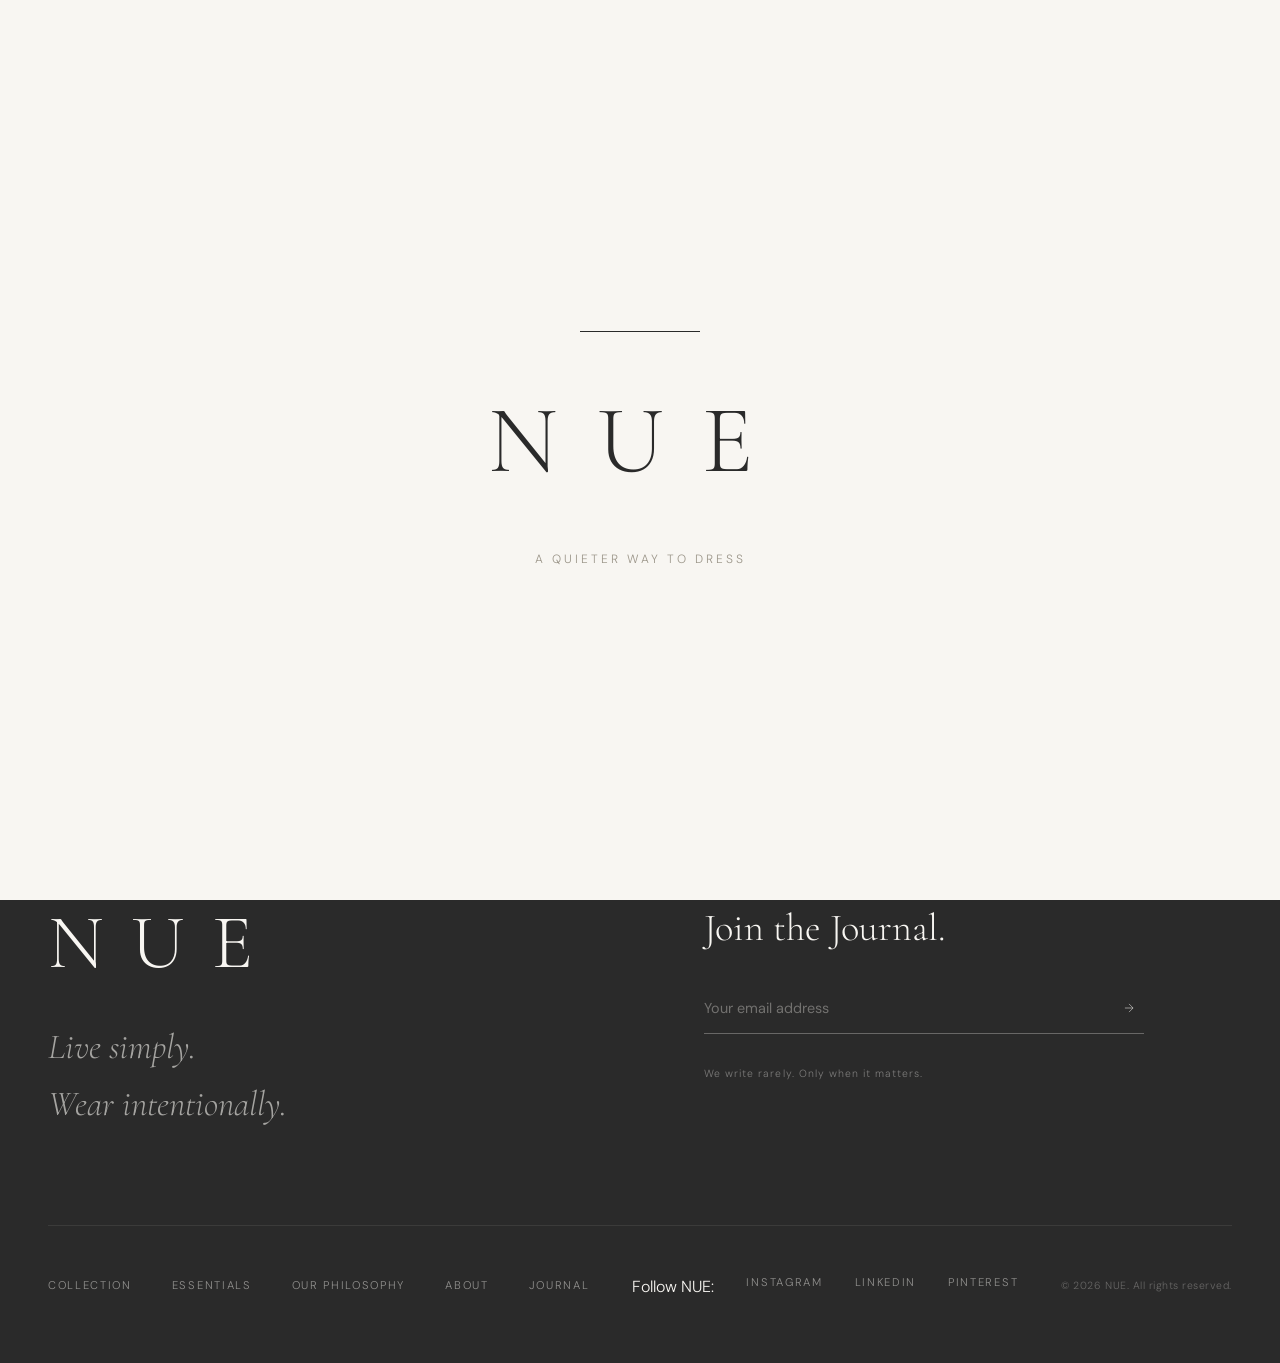
==== commit de2fa6b4: "Phase 4 - Brand Philosophy, UGC, SEO Content, GA4 Tracking & Optimization" ====
--- a/cart.html
+++ b/cart.html
@@ -1,18 +1,23 @@
 <!DOCTYPE html>
 <html lang="en">
+
 <head>
   <meta charset="UTF-8" />
   <meta name="viewport" content="width=device-width, initial-scale=1.0" />
-  <meta name="description" content="NUE — Your Selection. Review your selected garments before submitting your request." />
+  <meta name="description"
+    content="NUE — Your Selection. Review your selected garments before submitting your request." />
   <meta name="keywords" content="NUE, minimal fashion, timeless clothing, slow fashion, cart" />
   <meta property="og:title" content="NUE — Your Selection" />
   <meta property="og:description" content="Review your selected garments before submitting your request." />
   <title>NUE — Your Selection</title>
   <link rel="preconnect" href="https://fonts.googleapis.com" />
   <link rel="preconnect" href="https://fonts.gstatic.com" crossorigin />
-  <link href="https://fonts.googleapis.com/css2?family=Cormorant+Garamond:ital,wght@0,300;0,400;0,500;1,300;1,400&family=DM+Sans:wght@200;300;400;500&display=swap" rel="stylesheet" />
+  <link
+    href="https://fonts.googleapis.com/css2?family=Cormorant+Garamond:ital,wght@0,300;0,400;0,500;1,300;1,400&family=DM+Sans:wght@200;300;400;500&display=swap"
+    rel="stylesheet" />
   <link rel="stylesheet" href="style.css" />
 </head>
+
 <body>
 
   <!-- ===================== CUSTOM CURSOR ===================== -->
@@ -35,18 +40,33 @@
     <ul class="nav-links" role="list">
       <li><a href="index.html#collection" class="nav-link" data-analytics-nav="Collection">Collection</a></li>
       <li><a href="index.html#essentials" class="nav-link" data-analytics-nav="Essentials">Essentials</a></li>
+      <li><a href="philosophy.html" class="nav-link" data-analytics-nav="Philosophy">Our Philosophy</a></li>
       <li><a href="index.html#about" class="nav-link" data-analytics-nav="About">About</a></li>
       <li><a href="index.html#journal" class="nav-link" data-analytics-nav="Journal">Journal</a></li>
     </ul>
     <div class="nav-actions">
       <button class="nav-icon-btn" id="search-btn" aria-label="Search">
-        <svg width="18" height="18" viewBox="0 0 24 24" fill="none" stroke="currentColor" stroke-width="1.5"><circle cx="11" cy="11" r="8"/><path d="M21 21l-4.35-4.35"/></svg>
+        <svg width="18" height="18" viewBox="0 0 24 24" fill="none" stroke="currentColor" stroke-width="1.5">
+          <circle cx="11" cy="11" r="8" />
+          <path d="M21 21l-4.35-4.35" />
+        </svg>
       </button>
-      <a href="https://www.instagram.com/nue_clothing?utm_source=ig_web_button_share_sheet&igsh=ZDNlZDc0MzIxNw==" target="_blank" rel="noopener noreferrer" class="nav-icon-btn" id="instagram-link" aria-label="Follow NUE on Instagram">
-        <svg width="18" height="18" viewBox="0 0 24 24" fill="none" stroke="currentColor" stroke-width="1.5" stroke-linecap="round" stroke-linejoin="round"><rect x="2" y="2" width="20" height="20" rx="5" ry="5"/><circle cx="12" cy="12" r="5"/><circle cx="17.5" cy="6.5" r="1.2" fill="currentColor" stroke="none"/></svg>
+      <a href="https://www.instagram.com/nue_clothing?utm_source=ig_web_button_share_sheet&igsh=ZDNlZDc0MzIxNw=="
+        target="_blank" rel="noopener noreferrer" class="nav-icon-btn" id="instagram-link"
+        aria-label="Follow NUE on Instagram">
+        <svg width="18" height="18" viewBox="0 0 24 24" fill="none" stroke="currentColor" stroke-width="1.5"
+          stroke-linecap="round" stroke-linejoin="round">
+          <rect x="2" y="2" width="20" height="20" rx="5" ry="5" />
+          <circle cx="12" cy="12" r="5" />
+          <circle cx="17.5" cy="6.5" r="1.2" fill="currentColor" stroke="none" />
+        </svg>
       </a>
       <button class="nav-icon-btn" id="cart-btn" aria-label="Cart" style="position:relative;">
-        <svg width="18" height="18" viewBox="0 0 24 24" fill="none" stroke="currentColor" stroke-width="1.5"><path d="M6 2L3 6v14a2 2 0 0 0 2 2h14a2 2 0 0 0 2-2V6l-3-4z"/><line x1="3" y1="6" x2="21" y2="6"/><path d="M16 10a4 4 0 0 1-8 0"/></svg>
+        <svg width="18" height="18" viewBox="0 0 24 24" fill="none" stroke="currentColor" stroke-width="1.5">
+          <path d="M6 2L3 6v14a2 2 0 0 0 2 2h14a2 2 0 0 0 2-2V6l-3-4z" />
+          <line x1="3" y1="6" x2="21" y2="6" />
+          <path d="M16 10a4 4 0 0 1-8 0" />
+        </svg>
         <span id="cart-count" class="cart-count">0</span>
       </button>
       <button class="lifestyle-mode-btn" id="lifestyle-toggle" aria-label="Toggle Lifestyle Mode">
@@ -61,11 +81,12 @@
       <ul role="list">
         <li><a href="index.html#collection" class="mobile-nav-link">Collection</a></li>
         <li><a href="index.html#essentials" class="mobile-nav-link">Essentials</a></li>
+        <li><a href="philosophy.html" class="mobile-nav-link">Our Philosophy</a></li>
         <li><a href="index.html#about" class="mobile-nav-link">About</a></li>
         <li><a href="index.html#journal" class="mobile-nav-link">Journal</a></li>
       </ul>
       <div class="mobile-menu-footer">
-        <p>Live simply.<br/>Wear intentionally.</p>
+        <p>Live simply.<br />Wear intentionally.</p>
       </div>
     </div>
   </div>
@@ -75,7 +96,8 @@
     <button class="overlay-close" id="search-close" aria-label="Close search">✕</button>
     <div class="search-inner">
       <p class="search-label">What are you looking for?</p>
-      <input type="text" id="search-input" class="search-input" placeholder="Type to search..." aria-label="Search products" />
+      <input type="text" id="search-input" class="search-input" placeholder="Type to search..."
+        aria-label="Search products" />
       <div class="search-results" id="search-results"></div>
     </div>
   </div>
@@ -99,8 +121,12 @@
           <span id="cart-total-price">₹0</span>
         </div>
         <div class="cart-drawer-buttons">
-          <a href="cart.html" class="btn-primary" id="view-cart-btn" style="text-align:center; display:block; padding: 1rem 0; letter-spacing: 0.2em; font-size: 0.72rem; text-transform: uppercase; color: var(--charcoal); border: 1px solid var(--charcoal); background: var(--ivory); margin-bottom: 0.5rem;">View Cart</a>
-          <a href="checkout.html" class="btn-primary" id="checkout-btn" style="text-align:center; display:block; padding: 1rem 0; letter-spacing: 0.2em; font-size: 0.72rem; text-transform: uppercase; color: var(--ivory); background: var(--charcoal);">Proceed to Checkout</a>
+          <a href="cart.html" class="btn-primary" id="view-cart-btn"
+            style="text-align:center; display:block; padding: 1rem 0; letter-spacing: 0.2em; font-size: 0.72rem; text-transform: uppercase; color: var(--charcoal); border: 1px solid var(--charcoal); background: var(--ivory); margin-bottom: 0.5rem;">View
+            Cart</a>
+          <a href="checkout.html" class="btn-primary" id="checkout-btn"
+            style="text-align:center; display:block; padding: 1rem 0; letter-spacing: 0.2em; font-size: 0.72rem; text-transform: uppercase; color: var(--ivory); background: var(--charcoal);">Proceed
+            to Checkout</a>
         </div>
         <p class="cart-note">Free shipping on all orders. Complimentary gift wrap available.</p>
       </div>
@@ -111,12 +137,16 @@
   <!-- ===================== CART MAIN CONTENT ===================== -->
   <main class="cart-page-section">
     <a href="index.html#collection" class="continue-shopping-btn" aria-label="Return to Collection">
-      <svg width="12" height="12" viewBox="0 0 24 24" fill="none" stroke="currentColor" stroke-width="2" stroke-linecap="round" stroke-linejoin="round" style="transform: scaleX(-1);"><line x1="5" y1="12" x2="19" y2="12"/><polyline points="12 5 19 12 12 19"/></svg>
+      <svg width="12" height="12" viewBox="0 0 24 24" fill="none" stroke="currentColor" stroke-width="2"
+        stroke-linecap="round" stroke-linejoin="round" style="transform: scaleX(-1);">
+        <line x1="5" y1="12" x2="19" y2="12" />
+        <polyline points="12 5 19 12 12 19" />
+      </svg>
       Continue Shopping
     </a>
-    
+
     <h1 class="section-title" style="margin-top: 1rem;">Your Selection</h1>
-    
+
     <div id="cart-page-items-container">
       <!-- Dynamically injected cart page items and order summary card -->
     </div>
@@ -136,9 +166,13 @@
         <h3 class="footer-journal-title">Join the Journal.</h3>
         <form class="footer-newsletter-form" id="newsletter-form" novalidate data-analytics="newsletter_signup">
           <div class="footer-input-wrap">
-            <input type="email" class="footer-newsletter-input" id="newsletter-email" placeholder="Your email address" aria-label="Email address" required />
+            <input type="email" class="footer-newsletter-input" id="newsletter-email" placeholder="Your email address"
+              aria-label="Email address" required />
             <button type="submit" class="footer-newsletter-submit" aria-label="Subscribe to journal">
-              <svg width="14" height="14" viewBox="0 0 24 24" fill="none" stroke="currentColor" stroke-width="1.5"><line x1="5" y1="12" x2="19" y2="12"/><polyline points="12 5 19 12 12 19"/></svg>
+              <svg width="14" height="14" viewBox="0 0 24 24" fill="none" stroke="currentColor" stroke-width="1.5">
+                <line x1="5" y1="12" x2="19" y2="12" />
+                <polyline points="12 5 19 12 12 19" />
+              </svg>
             </button>
           </div>
         </form>
@@ -149,10 +183,14 @@
       <nav class="footer-links" aria-label="Footer links navigation">
         <a href="index.html#collection" class="footer-link" data-analytics-footer="Collection">Collection</a>
         <a href="index.html#essentials" class="footer-link" data-analytics-footer="Essentials">Essentials</a>
+        <a href="philosophy.html" class="footer-link" data-analytics-footer="Philosophy">Our Philosophy</a>
         <a href="index.html#about" class="footer-link" data-analytics-footer="About">About</a>
         <a href="index.html#journal" class="footer-link" data-analytics-footer="Journal">Journal</a>
       </nav>
       <div class="footer-social-links">
+        <span class="footer-social-label">Follow NUE:</span>
+        <a href="https://www.instagram.com/nue_clothing?utm_source=ig_web_button_share_sheet&igsh=ZDNlZDc0MzIxNw==" target="_blank" rel="noopener noreferrer" class="footer-social-link" data-analytics-footer="Instagram">Instagram</a>
+        <a href="https://linkedin.com" target="_blank" rel="noopener noreferrer" class="footer-social-link" data-analytics-footer="LinkedIn">LinkedIn</a>
         <a href="#" class="footer-social-link" data-analytics-footer="Pinterest">Pinterest</a>
       </div>
       <div class="footer-copyright">
@@ -162,7 +200,8 @@
   </footer>
 
   <!-- ===================== QUICK VIEW MODAL ===================== -->
-  <div class="quickview-modal" id="quickview-modal" role="dialog" aria-modal="true" aria-label="Product quick view" aria-hidden="true">
+  <div class="quickview-modal" id="quickview-modal" role="dialog" aria-modal="true" aria-label="Product quick view"
+    aria-hidden="true">
     <button class="modal-close" id="modal-close" aria-label="Close product view">✕</button>
     <div class="quickview-inner">
       <div class="quickview-gallery" id="qv-gallery"></div>
@@ -219,6 +258,15 @@
   <!-- ===================== TOAST NOTIFICATION ===================== -->
   <div class="toast" id="toast" aria-live="polite" aria-atomic="true"></div>
 
+  <!-- Google tag (gtag.js) -->
+  <script async src="https://www.googletagmanager.com/gtag/js?id=G-NC0Y1CT7W2"></script>
+  <script>
+    window.dataLayer = window.dataLayer || [];
+    function gtag() { dataLayer.push(arguments); }
+    gtag('js', new Date());
+
+    gtag('config', 'G-NC0Y1CT7W2');
+  </script>
   <script src="script.js"></script>
 </body>
-</html>
+</html>
--- a/style.css
+++ b/style.css
@@ -4,7 +4,9 @@
    ============================================================ */
 
 /* ─── Reset & Base ─────────────────────────────────────────── */
-*, *::before, *::after {
+*,
+*::before,
+*::after {
   box-sizing: border-box;
   margin: 0;
   padding: 0;
@@ -19,7 +21,7 @@
   --olive: #787B6C;
   --stone: #9B9589;
   --white: #FFFFFF;
-  --border: rgba(42,42,42,0.1);
+  --border: rgba(42, 42, 42, 0.1);
   --font-serif: 'Cormorant Garamond', 'Playfair Display', Georgia, serif;
   --font-sans: 'DM Sans', system-ui, sans-serif;
   --ease-out: cubic-bezier(0.16, 1, 0.3, 1);
@@ -46,7 +48,9 @@
   font-weight: 300;
 }
 
-body.no-scroll { overflow: hidden; }
+body.no-scroll {
+  overflow: hidden;
+}
 
 img {
   display: block;
@@ -68,42 +72,65 @@
 }
 
 /* ─── Scrollbar ─────────────────────────────────────────────── */
-::-webkit-scrollbar { width: 4px; }
-::-webkit-scrollbar-track { background: var(--ivory); }
-::-webkit-scrollbar-thumb { background: var(--stone); border-radius: 2px; }
+::-webkit-scrollbar {
+  width: 4px;
+}
+
+::-webkit-scrollbar-track {
+  background: var(--ivory);
+}
+
+::-webkit-scrollbar-thumb {
+  background: var(--stone);
+  border-radius: 2px;
+}
 
 /* ─── Custom Cursor ─────────────────────────────────────────── */
 .cursor {
   position: fixed;
-  top: 0; left: 0;
-  width: 8px; height: 8px;
+  top: 0;
+  left: 0;
+  width: 8px;
+  height: 8px;
   background: var(--charcoal);
   border-radius: 50%;
   pointer-events: none;
   z-index: 9999;
   transform: translate3d(var(--cursor-x, -100px), var(--cursor-y, -100px), 0) translate(-50%, -50%);
-  transition: background 0.2s, scale 0.2s var(--ease-out);
+  transition: background 0.1s, scale 0.1s var(--ease-out);
   mix-blend-mode: difference;
   scale: 1;
 }
 
 .cursor-follower {
   position: fixed;
-  top: 0; left: 0;
-  width: 32px; height: 32px;
-  border: 1px solid rgba(42,42,42,0.4);
+  top: 0;
+  left: 0;
+  width: 32px;
+  height: 32px;
+  border: 1px solid rgba(42, 42, 42, 0.4);
   border-radius: 50%;
   pointer-events: none;
   z-index: 9998;
   transform: translate3d(var(--follower-x, -100px), var(--follower-y, -100px), 0) translate(-50%, -50%);
-  transition: width 0.3s var(--ease-out), height 0.3s var(--ease-out),
-              border-color 0.3s, scale 0.3s var(--ease-out);
+  transition: width 0.12s var(--ease-out), height 0.12s var(--ease-out),
+    border-color 0.12s, scale 0.12s var(--ease-out);
   scale: 1;
 }
 
-.cursor.is-hovering { scale: 2.5; }
-.cursor-follower.is-hovering { width: 56px; height: 56px; border-color: var(--charcoal); }
-.cursor.is-clicking { scale: 0.6; }
+.cursor.is-hovering {
+  scale: 2.5;
+}
+
+.cursor-follower.is-hovering {
+  width: 56px;
+  height: 56px;
+  border-color: var(--charcoal);
+}
+
+.cursor.is-clicking {
+  scale: 0.6;
+}
 
 /* ─── Loader ─────────────────────────────────────────────────── */
 .loader {
@@ -133,7 +160,9 @@
 }
 
 @keyframes line-grow {
-  to { width: 120px; }
+  to {
+    width: 120px;
+  }
 }
 
 .loader-brand {
@@ -158,14 +187,23 @@
 }
 
 @keyframes fade-up {
-  from { opacity: 0; transform: translateY(12px); }
-  to   { opacity: 1; transform: translateY(0); }
+  from {
+    opacity: 0;
+    transform: translateY(12px);
+  }
+
+  to {
+    opacity: 1;
+    transform: translateY(0);
+  }
 }
 
 /* ─── Navigation ─────────────────────────────────────────────── */
 .nav {
   position: fixed;
-  top: 0; left: 0; right: 0;
+  top: 0;
+  left: 0;
+  right: 0;
   z-index: 100;
   display: flex;
   align-items: center;
@@ -176,7 +214,7 @@
 
 .nav.scrolled {
   padding: 1.2rem 3rem;
-  background: rgba(248,246,242,0.88);
+  background: rgba(248, 246, 242, 0.88);
   backdrop-filter: blur(20px);
   border-bottom: 1px solid var(--border);
 }
@@ -189,7 +227,10 @@
   color: var(--charcoal);
   transition: opacity 0.3s;
 }
-.nav-logo a:hover { opacity: 0.6; }
+
+.nav-logo a:hover {
+  opacity: 0.6;
+}
 
 .nav-links {
   display: flex;
@@ -208,20 +249,27 @@
   color: var(--charcoal);
   position: relative;
   padding-bottom: 2px;
-  transition: opacity 0.3s;
+  transition: opacity 0.15s;
 }
 
 .nav-link::after {
   content: '';
   position: absolute;
-  bottom: 0; left: 0;
-  width: 0; height: 1px;
+  bottom: 0;
+  left: 0;
+  width: 0;
+  height: 1px;
   background: var(--charcoal);
-  transition: width 0.4s var(--ease-out);
-}
-
-.nav-link:hover { opacity: 1; }
-.nav-link:hover::after { width: 100%; }
+  transition: width 0.2s var(--ease-out);
+}
+
+.nav-link:hover {
+  opacity: 1;
+}
+
+.nav-link:hover::after {
+  width: 100%;
+}
 
 .nav-actions {
   display: flex;
@@ -239,17 +287,23 @@
   transition: opacity 0.3s, transform 0.3s;
   position: relative;
 }
-.nav-icon-btn:hover { opacity: 0.6; transform: scale(1.05); }
+
+.nav-icon-btn:hover {
+  opacity: 0.6;
+  transform: scale(1.05);
+}
 
 
 .cart-count {
   position: absolute;
-  top: -6px; right: -6px;
+  top: -6px;
+  right: -6px;
   background: var(--charcoal);
   color: var(--ivory);
   font-size: 0.55rem;
   font-weight: 500;
-  width: 16px; height: 16px;
+  width: 16px;
+  height: 16px;
   border-radius: 50%;
   display: flex;
   align-items: center;
@@ -258,6 +312,7 @@
   transform: scale(0);
   transition: opacity 0.3s, transform 0.3s var(--ease-out);
 }
+
 .cart-count.visible {
   opacity: 1;
   transform: scale(1);
@@ -277,6 +332,7 @@
   border-radius: 2px;
   transition: background 0.3s, color 0.3s, border-color 0.3s;
 }
+
 .lifestyle-mode-btn:hover {
   background: var(--charcoal);
   color: var(--ivory);
@@ -284,15 +340,25 @@
 }
 
 .lifestyle-dot {
-  width: 6px; height: 6px;
+  width: 6px;
+  height: 6px;
   background: var(--olive);
   border-radius: 50%;
   animation: pulse-dot 2s infinite;
 }
 
 @keyframes pulse-dot {
-  0%, 100% { opacity: 1; transform: scale(1); }
-  50% { opacity: 0.5; transform: scale(0.8); }
+
+  0%,
+  100% {
+    opacity: 1;
+    transform: scale(1);
+  }
+
+  50% {
+    opacity: 0.5;
+    transform: scale(0.8);
+  }
 }
 
 /* Mobile Toggle */
@@ -302,14 +368,22 @@
   gap: 5px;
   padding: 4px;
 }
+
 .nav-toggle span {
   display: block;
-  width: 24px; height: 1px;
+  width: 24px;
+  height: 1px;
   background: var(--charcoal);
   transition: transform 0.4s var(--ease-out), opacity 0.3s;
 }
-.nav-toggle.open span:first-child { transform: translateY(6px) rotate(45deg); }
-.nav-toggle.open span:last-child  { transform: translateY(-6px) rotate(-45deg); }
+
+.nav-toggle.open span:first-child {
+  transform: translateY(6px) rotate(45deg);
+}
+
+.nav-toggle.open span:last-child {
+  transform: translateY(-6px) rotate(-45deg);
+}
 
 /* Mobile Menu */
 .mobile-menu {
@@ -324,13 +398,23 @@
   visibility: hidden;
   transition: opacity 0.5s var(--ease-out), visibility 0.5s;
 }
-.mobile-menu.open { opacity: 1; visibility: visible; }
+
+.mobile-menu.open {
+  opacity: 1;
+  visibility: visible;
+}
 
 .mobile-menu-inner {
   text-align: center;
 }
-.mobile-menu-inner ul { list-style: none; }
-.mobile-menu-inner ul li { margin: 2rem 0; }
+
+.mobile-menu-inner ul {
+  list-style: none;
+}
+
+.mobile-menu-inner ul li {
+  margin: 2rem 0;
+}
 
 .mobile-nav-link {
   font-family: var(--font-serif);
@@ -340,7 +424,10 @@
   color: var(--charcoal);
   transition: opacity 0.3s;
 }
-.mobile-nav-link:hover { opacity: 0.5; }
+
+.mobile-nav-link:hover {
+  opacity: 0.5;
+}
 
 .mobile-menu-footer {
   margin-top: 4rem;
@@ -364,7 +451,11 @@
   visibility: hidden;
   transition: opacity 0.5s, visibility 0.5s;
 }
-.search-overlay.open { opacity: 1; visibility: visible; }
+
+.search-overlay.open {
+  opacity: 1;
+  visibility: visible;
+}
 
 .search-inner {
   width: min(600px, 90vw);
@@ -394,7 +485,9 @@
   letter-spacing: 0.05em;
 }
 
-.search-input::placeholder { color: var(--beige); }
+.search-input::placeholder {
+  color: var(--beige);
+}
 
 .search-results {
   margin-top: 2rem;
@@ -404,18 +497,23 @@
 
 .overlay-close {
   position: absolute;
-  top: 2rem; right: 3rem;
+  top: 2rem;
+  right: 3rem;
   font-size: 1.2rem;
   color: var(--charcoal);
   opacity: 0.5;
   transition: opacity 0.3s;
 }
-.overlay-close:hover { opacity: 1; }
+
+.overlay-close:hover {
+  opacity: 1;
+}
 
 /* ─── Cart Sidebar ─────────────────────────────────────────── */
 .cart-sidebar {
   position: fixed;
-  top: 0; right: 0;
+  top: 0;
+  right: 0;
   width: min(420px, 100vw);
   height: 100vh;
   background: var(--ivory);
@@ -426,7 +524,10 @@
   flex-direction: column;
   border-left: 1px solid var(--border);
 }
-.cart-sidebar.open { transform: translateX(0); }
+
+.cart-sidebar.open {
+  transform: translateX(0);
+}
 
 .cart-sidebar-inner {
   display: flex;
@@ -443,16 +544,28 @@
   border-bottom: 1px solid var(--border);
   margin-bottom: 2rem;
 }
+
 .cart-header h2 {
   font-family: var(--font-serif);
   font-size: 1.4rem;
   font-weight: 400;
   letter-spacing: 0.05em;
 }
-.cart-close { font-size: 1.1rem; opacity: 0.5; transition: opacity 0.3s; }
-.cart-close:hover { opacity: 1; }
-
-.cart-items { flex: 1; overflow-y: auto; }
+
+.cart-close {
+  font-size: 1.1rem;
+  opacity: 0.5;
+  transition: opacity 0.3s;
+}
+
+.cart-close:hover {
+  opacity: 1;
+}
+
+.cart-items {
+  flex: 1;
+  overflow-y: auto;
+}
 
 .cart-empty {
   display: flex;
@@ -463,12 +576,14 @@
   gap: 0.75rem;
   text-align: center;
 }
+
 .cart-empty p {
   font-family: var(--font-serif);
   font-size: 1.2rem;
   font-weight: 300;
   color: var(--charcoal);
 }
+
 .cart-empty span {
   font-size: 0.75rem;
   color: var(--stone);
@@ -482,19 +597,30 @@
   border-bottom: 1px solid var(--border);
   animation: fade-up 0.4s var(--ease-out);
 }
+
 .cart-item-img {
-  width: 80px; height: 100px;
+  width: 80px;
+  height: 100px;
   object-fit: cover;
   flex-shrink: 0;
 }
-.cart-item-details { flex: 1; }
+
+.cart-item-details {
+  flex: 1;
+}
+
 .cart-item-name {
   font-family: var(--font-serif);
   font-size: 1rem;
   font-weight: 400;
   margin-bottom: 0.25rem;
 }
-.cart-item-price { font-size: 0.85rem; color: var(--stone); }
+
+.cart-item-price {
+  font-size: 0.85rem;
+  color: var(--stone);
+}
+
 .cart-item-remove {
   font-size: 0.7rem;
   color: var(--stone);
@@ -504,12 +630,16 @@
   text-transform: uppercase;
   transition: color 0.2s;
 }
-.cart-item-remove:hover { color: var(--charcoal); }
+
+.cart-item-remove:hover {
+  color: var(--charcoal);
+}
 
 .cart-footer {
   padding-top: 1.5rem;
   border-top: 1px solid var(--border);
 }
+
 .cart-total {
   display: flex;
   justify-content: space-between;
@@ -517,6 +647,7 @@
   font-size: 1rem;
   margin-bottom: 1.5rem;
 }
+
 .cart-note {
   font-size: 0.65rem;
   color: var(--stone);
@@ -529,14 +660,18 @@
 .cart-overlay {
   position: fixed;
   inset: 0;
-  background: rgba(17,17,17,0.2);
+  background: rgba(17, 17, 17, 0.2);
   z-index: 299;
   opacity: 0;
   visibility: hidden;
   backdrop-filter: blur(4px);
   transition: opacity 0.4s, visibility 0.4s;
 }
-.cart-overlay.open { opacity: 1; visibility: visible; }
+
+.cart-overlay.open {
+  opacity: 1;
+  visibility: visible;
+}
 
 /* ─── Buttons ─────────────────────────────────────────────── */
 .btn-primary {
@@ -554,22 +689,36 @@
   padding: 1rem 2.5rem;
   border: 1px solid var(--charcoal);
   border-radius: 1px;
-  transition: background 0.4s, color 0.4s, transform 0.3s var(--ease-out), box-shadow 0.3s;
+  transition: background 0.2s, color 0.2s, transform 0.15s var(--ease-out), box-shadow 0.2s;
   position: relative;
   overflow: hidden;
 }
+
 .btn-primary::before {
   content: '';
   position: absolute;
   inset: 0;
   background: var(--ivory);
   transform: translateX(-101%);
-  transition: transform 0.4s var(--ease-out);
-}
-.btn-primary:hover { color: var(--charcoal); }
-.btn-primary:hover::before { transform: translateX(0); }
-.btn-primary span { position: relative; z-index: 1; }
-.btn-primary.full-width { width: 100%; }
+  transition: transform 0.2s var(--ease-out);
+}
+
+.btn-primary:hover {
+  color: var(--charcoal);
+}
+
+.btn-primary:hover::before {
+  transform: translateX(0);
+}
+
+.btn-primary span {
+  position: relative;
+  z-index: 1;
+}
+
+.btn-primary.full-width {
+  width: 100%;
+}
 
 .btn-secondary {
   display: inline-flex;
@@ -584,14 +733,18 @@
   border-bottom: 1px solid var(--charcoal);
   transition: opacity 0.3s;
 }
-.btn-secondary:hover { opacity: 0.6; }
+
+.btn-secondary:hover {
+  opacity: 0.6;
+}
 
 /* ─── Reveal Animations ───────────────────────────────────── */
 .reveal {
   opacity: 0;
-  transform: translateY(40px);
-  transition: opacity 1s var(--ease-out), transform 1s var(--ease-out);
-}
+  transform: translateY(20px);
+  transition: opacity 0.5s var(--ease-out), transform 0.5s var(--ease-out);
+}
+
 .reveal.visible {
   opacity: 1;
   transform: translateY(0);
@@ -659,12 +812,10 @@
 .hero-overlay {
   position: absolute;
   inset: 0;
-  background: linear-gradient(
-    to bottom,
-    rgba(248,246,242,0.15) 0%,
-    rgba(17,17,17,0.45) 60%,
-    rgba(17,17,17,0.7) 100%
-  );
+  background: linear-gradient(to bottom,
+      rgba(248, 246, 242, 0.15) 0%,
+      rgba(17, 17, 17, 0.45) 60%,
+      rgba(17, 17, 17, 0.7) 100%);
 }
 
 .hero-content {
@@ -681,8 +832,15 @@
 }
 
 @keyframes hero-reveal {
-  from { opacity: 0; transform: translateY(20px); }
-  to   { opacity: 1; transform: translateY(0); }
+  from {
+    opacity: 0;
+    transform: translateY(20px);
+  }
+
+  to {
+    opacity: 1;
+    transform: translateY(0);
+  }
 }
 
 .hero-brand-mark {
@@ -706,7 +864,7 @@
 .hero-divider {
   width: 60px;
   height: 1px;
-  background: rgba(248,246,242,0.5);
+  background: rgba(248, 246, 242, 0.5);
 }
 
 .hero-tagline {
@@ -715,7 +873,7 @@
   font-weight: 300;
   letter-spacing: 0.4em;
   text-transform: uppercase;
-  color: rgba(248,246,242,0.85);
+  color: rgba(248, 246, 242, 0.85);
   line-height: 1.8;
 }
 
@@ -728,15 +886,16 @@
   letter-spacing: 0.2em;
   text-transform: uppercase;
   color: var(--ivory);
-  border: 1px solid rgba(248,246,242,0.4);
+  border: 1px solid rgba(248, 246, 242, 0.4);
   padding: 0.9rem 2rem;
   margin-top: 1rem;
   border-radius: 1px;
   transition: background 0.4s, border-color 0.4s;
 }
+
 .hero-cta:hover {
-  background: rgba(248,246,242,0.1);
-  border-color: rgba(248,246,242,0.8);
+  background: rgba(248, 246, 242, 0.1);
+  border-color: rgba(248, 246, 242, 0.8);
 }
 
 .hero-scroll-indicator {
@@ -748,7 +907,7 @@
   flex-direction: column;
   align-items: center;
   gap: 0.75rem;
-  color: rgba(248,246,242,0.6);
+  color: rgba(248, 246, 242, 0.6);
   font-size: 0.6rem;
   letter-spacing: 0.25em;
   text-transform: uppercase;
@@ -758,13 +917,22 @@
 .scroll-line {
   width: 1px;
   height: 40px;
-  background: linear-gradient(to bottom, transparent, rgba(248,246,242,0.6));
+  background: linear-gradient(to bottom, transparent, rgba(248, 246, 242, 0.6));
   animation: scroll-pulse 2s infinite;
 }
 
 @keyframes scroll-pulse {
-  0%, 100% { opacity: 0.4; transform: scaleY(1); }
-  50% { opacity: 1; transform: scaleY(0.7); }
+
+  0%,
+  100% {
+    opacity: 0.4;
+    transform: scaleY(1);
+  }
+
+  50% {
+    opacity: 1;
+    transform: scaleY(0.7);
+  }
 }
 
 /* ─── Marquee ──────────────────────────────────────────────── */
@@ -792,12 +960,17 @@
   font-weight: 300;
   letter-spacing: 0.3em;
   text-transform: uppercase;
-  color: rgba(248,246,242,0.6);
+  color: rgba(248, 246, 242, 0.6);
 }
 
 @keyframes marquee-scroll {
-  from { transform: translateX(0); }
-  to   { transform: translateX(-50%); }
+  from {
+    transform: translateX(0);
+  }
+
+  to {
+    transform: translateX(-50%);
+  }
 }
 
 /* ─── Collection ──────────────────────────────────────────── */
@@ -820,32 +993,162 @@
   display: flex;
   flex-direction: column;
   cursor: none;
-  transition: transform 1.2s var(--ease-out);
+  transition: transform 0.4s var(--ease-out);
 }
 
 /* Asymmetrical Editorial Offsets & Widths */
-.product-card:nth-child(1) { grid-column: 1 / 7; }
-.product-card:nth-child(2) { grid-column: 8 / 13; margin-top: 14rem; }
-.product-card:nth-child(3) { grid-column: 2 / 7; margin-top: -6rem; }
-.product-card:nth-child(4) { grid-column: 8 / 12; margin-top: 8rem; }
-.product-card:nth-child(5) { grid-column: 1 / 7; margin-top: -4rem; }
-.product-card:nth-child(6) { grid-column: 8 / 13; margin-top: 12rem; }
-.product-card:nth-child(7) { grid-column: 2 / 7; margin-top: -5rem; }
-.product-card:nth-child(8) { grid-column: 8 / 12; margin-top: 6rem; }
-.product-card:nth-child(9) { grid-column: 1 / 7; margin-top: -4rem; }
-.product-card:nth-child(10) { grid-column: 8 / 13; margin-top: 12rem; }
+.product-card:nth-child(1) {
+  grid-column: 1 / 7;
+}
+
+.product-card:nth-child(2) {
+  grid-column: 8 / 13;
+  margin-top: 14rem;
+}
+
+.product-card:nth-child(3) {
+  grid-column: 2 / 7;
+  margin-top: -6rem;
+}
+
+.product-card:nth-child(4) {
+  grid-column: 8 / 12;
+  margin-top: 8rem;
+}
+
+.product-card:nth-child(5) {
+  grid-column: 1 / 7;
+  margin-top: -4rem;
+}
+
+.product-card:nth-child(6) {
+  grid-column: 8 / 13;
+  margin-top: 12rem;
+}
+
+.product-card:nth-child(7) {
+  grid-column: 2 / 7;
+  margin-top: -5rem;
+}
+
+.product-card:nth-child(8) {
+  grid-column: 8 / 12;
+  margin-top: 6rem;
+}
+
+.product-card:nth-child(9) {
+  grid-column: 1 / 7;
+  margin-top: -4rem;
+}
+
+.product-card:nth-child(10) {
+  grid-column: 8 / 13;
+  margin-top: 12rem;
+}
+
+.product-card:nth-child(11) {
+  grid-column: 2 / 7;
+  margin-top: -5rem;
+}
+
+.product-card:nth-child(12) {
+  grid-column: 8 / 12;
+  margin-top: 6rem;
+}
+
+.product-card:nth-child(13) {
+  grid-column: 1 / 7;
+  margin-top: -4rem;
+}
+
+.product-card:nth-child(14) {
+  grid-column: 8 / 13;
+  margin-top: 12rem;
+}
+
+.product-card:nth-child(15) {
+  grid-column: 2 / 7;
+  margin-top: -5rem;
+}
+
+.product-card:nth-child(16) {
+  grid-column: 8 / 12;
+  margin-top: 6rem;
+}
+
+.product-card:nth-child(17) {
+  grid-column: 1 / 7;
+  margin-top: -4rem;
+}
 
 /* Custom Editorial Aspect Ratios */
-.product-card:nth-child(1) .product-image-wrap { aspect-ratio: 3/4.2; }
-.product-card:nth-child(2) .product-image-wrap { aspect-ratio: 4/5; }
-.product-card:nth-child(3) .product-image-wrap { aspect-ratio: 3/4; }
-.product-card:nth-child(4) .product-image-wrap { aspect-ratio: 3/4.5; }
-.product-card:nth-child(5) .product-image-wrap { aspect-ratio: 3/4.2; }
-.product-card:nth-child(6) .product-image-wrap { aspect-ratio: 4/5; }
-.product-card:nth-child(7) .product-image-wrap { aspect-ratio: 3/4; }
-.product-card:nth-child(8) .product-image-wrap { aspect-ratio: 3/4.5; }
-.product-card:nth-child(9) .product-image-wrap { aspect-ratio: 3/4.2; }
-.product-card:nth-child(10) .product-image-wrap { aspect-ratio: 4/5; }
+.product-card:nth-child(1) .product-image-wrap {
+  aspect-ratio: 3/4.2;
+}
+
+.product-card:nth-child(2) .product-image-wrap {
+  aspect-ratio: 4/5;
+}
+
+.product-card:nth-child(3) .product-image-wrap {
+  aspect-ratio: 3/4;
+}
+
+.product-card:nth-child(4) .product-image-wrap {
+  aspect-ratio: 3/4.5;
+}
+
+.product-card:nth-child(5) .product-image-wrap {
+  aspect-ratio: 3/4.2;
+}
+
+.product-card:nth-child(6) .product-image-wrap {
+  aspect-ratio: 4/5;
+}
+
+.product-card:nth-child(7) .product-image-wrap {
+  aspect-ratio: 3/4;
+}
+
+.product-card:nth-child(8) .product-image-wrap {
+  aspect-ratio: 3/4.5;
+}
+
+.product-card:nth-child(9) .product-image-wrap {
+  aspect-ratio: 3/4.2;
+}
+
+.product-card:nth-child(10) .product-image-wrap {
+  aspect-ratio: 4/5;
+}
+
+.product-card:nth-child(11) .product-image-wrap {
+  aspect-ratio: 3/4;
+}
+
+.product-card:nth-child(12) .product-image-wrap {
+  aspect-ratio: 3/4.5;
+}
+
+.product-card:nth-child(13) .product-image-wrap {
+  aspect-ratio: 3/4.2;
+}
+
+.product-card:nth-child(14) .product-image-wrap {
+  aspect-ratio: 4/5;
+}
+
+.product-card:nth-child(15) .product-image-wrap {
+  aspect-ratio: 3/4;
+}
+
+.product-card:nth-child(16) .product-image-wrap {
+  aspect-ratio: 3/4.5;
+}
+
+.product-card:nth-child(17) .product-image-wrap {
+  aspect-ratio: 3/4.2;
+}
 
 .product-image-wrap {
   position: relative;
@@ -863,7 +1166,7 @@
   width: 100%;
   height: 100%;
   object-fit: cover;
-  transition: transform 0.8s var(--ease-out), filter 0.5s;
+  transition: transform 0.4s var(--ease-out), filter 0.2s;
   filter: grayscale(10%);
 }
 
@@ -880,12 +1183,15 @@
   align-items: center;
   justify-content: center;
   gap: 0.8rem;
-  background: rgba(248,246,242,0.15);
+  background: rgba(248, 246, 242, 0.15);
   backdrop-filter: blur(4px);
   opacity: 0;
-  transition: opacity 0.4s;
-}
-.product-card:hover .product-overlay { opacity: 1; }
+  transition: opacity 0.2s;
+}
+
+.product-card:hover .product-overlay {
+  opacity: 1;
+}
 
 .quick-view-btn,
 .view-product-btn {
@@ -897,17 +1203,18 @@
   padding: 0.75rem 0;
   text-align: center;
   border-radius: 1px;
-  transition: all 0.3s var(--ease-out);
+  transition: all 0.15s var(--ease-out);
 }
 
 .quick-view-btn {
   color: var(--ivory);
-  border: 1px solid rgba(248,246,242,0.6);
-  background: rgba(17,17,17,0.4);
+  border: 1px solid rgba(248, 246, 242, 0.6);
+  background: rgba(17, 17, 17, 0.4);
   backdrop-filter: blur(8px);
 }
+
 .quick-view-btn:hover {
-  background: rgba(17,17,17,0.8);
+  background: rgba(17, 17, 17, 0.8);
   border-color: var(--ivory);
 }
 
@@ -916,6 +1223,7 @@
   border: 1px solid var(--charcoal);
   background: var(--ivory);
 }
+
 .view-product-btn:hover {
   background: var(--charcoal);
   color: var(--ivory);
@@ -924,9 +1232,11 @@
 
 .wishlist-btn-card {
   position: absolute;
-  top: 1rem; right: 1rem;
-  width: 36px; height: 36px;
-  background: rgba(248,246,242,0.85);
+  top: 1rem;
+  right: 1rem;
+  width: 36px;
+  height: 36px;
+  background: rgba(248, 246, 242, 0.85);
   backdrop-filter: blur(8px);
   border-radius: 50%;
   display: flex;
@@ -937,12 +1247,19 @@
   transition: opacity 0.3s, transform 0.3s var(--ease-out);
   color: var(--charcoal);
 }
+
 .product-card:hover .wishlist-btn-card {
   opacity: 1;
   transform: translateY(0);
 }
-.wishlist-btn-card.wishlisted svg { fill: var(--charcoal); }
-.wishlist-btn-card:hover { background: var(--ivory); }
+
+.wishlist-btn-card.wishlisted svg {
+  fill: var(--charcoal);
+}
+
+.wishlist-btn-card:hover {
+  background: var(--ivory);
+}
 
 .product-info {
   padding: 1.5rem 0 0;
@@ -973,7 +1290,7 @@
   justify-content: space-between;
   margin-top: 0.5rem;
   padding-top: 0.75rem;
-  border-top: 1px solid rgba(42,42,42,0.06);
+  border-top: 1px solid rgba(42, 42, 42, 0.06);
 }
 
 .product-price {
@@ -994,6 +1311,7 @@
   transition: opacity 0.3s, letter-spacing 0.3s;
   cursor: none;
 }
+
 .add-to-cart:hover {
   opacity: 0.6;
   letter-spacing: 0.35em;
@@ -1028,8 +1346,15 @@
   line-height: 1.1;
 }
 
-.statement-word--italic { font-style: italic; color: rgba(248,246,242,0.7); }
-.statement-word.visible { opacity: 1; transform: translateY(0); }
+.statement-word--italic {
+  font-style: italic;
+  color: rgba(248, 246, 242, 0.7);
+}
+
+.statement-word.visible {
+  opacity: 1;
+  transform: translateY(0);
+}
 
 /* ─── About Section ───────────────────────────────────────── */
 .sr-only {
@@ -1170,7 +1495,9 @@
   margin: 0 auto;
 }
 
-.essential-item { perspective: 1000px; }
+.essential-item {
+  perspective: 1000px;
+}
 
 .essential-card {
   position: relative;
@@ -1193,6 +1520,7 @@
   transition: transform 0.6s var(--ease-out);
   filter: grayscale(15%);
 }
+
 .essential-card:hover .essential-img-wrap img {
   transform: scale(1.04);
   filter: grayscale(0%);
@@ -1200,16 +1528,21 @@
 
 .essential-spotlight {
   position: absolute;
-  width: 200px; height: 200px;
+  width: 200px;
+  height: 200px;
   border-radius: 50%;
-  background: radial-gradient(circle, rgba(248,246,242,0.3) 0%, transparent 70%);
+  background: radial-gradient(circle, rgba(248, 246, 242, 0.3) 0%, transparent 70%);
   pointer-events: none;
   opacity: 0;
   transition: opacity 0.3s;
   transform: translate(-50%, -50%);
-  top: 50%; left: 50%;
-}
-.essential-card:hover .essential-spotlight { opacity: 1; }
+  top: 50%;
+  left: 50%;
+}
+
+.essential-card:hover .essential-spotlight {
+  opacity: 1;
+}
 
 .essential-label {
   display: flex;
@@ -1250,7 +1583,11 @@
   color: var(--charcoal);
   line-height: 1.2;
 }
-.lifestyle-title em { font-style: italic; color: var(--olive); }
+
+.lifestyle-title em {
+  font-style: italic;
+  color: var(--olive);
+}
 
 .lifestyle-grid {
   display: grid;
@@ -1285,6 +1622,7 @@
   transition: transform 0.8s var(--ease-out), filter 0.5s;
   filter: grayscale(15%) contrast(1.05);
 }
+
 .lifestyle-block:hover img {
   transform: scale(1.03);
   filter: grayscale(0%) contrast(1.0);
@@ -1296,13 +1634,14 @@
   left: 1.5rem;
   color: var(--ivory);
 }
+
 .lifestyle-caption span {
   font-family: var(--font-serif);
   font-size: 1rem;
   font-weight: 300;
   font-style: italic;
   line-height: 1.6;
-  text-shadow: 0 2px 20px rgba(0,0,0,0.3);
+  text-shadow: 0 2px 20px rgba(0, 0, 0, 0.3);
 }
 
 .lifestyle-statement {
@@ -1337,8 +1676,13 @@
   background: var(--charcoal);
 }
 
-.journal-section .section-label { color: rgba(248,246,242,0.5); }
-.journal-section .section-title { color: var(--ivory); }
+.journal-section .section-label {
+  color: rgba(248, 246, 242, 0.5);
+}
+
+.journal-section .section-title {
+  color: var(--ivory);
+}
 
 .journal-grid {
   display: grid;
@@ -1352,13 +1696,16 @@
   cursor: none;
   transition: transform 0.4s var(--ease-out);
 }
-.journal-card:hover { transform: translateY(-6px); }
+
+.journal-card:hover {
+  transform: translateY(-6px);
+}
 
 .journal-img-wrap {
   overflow: hidden;
   aspect-ratio: 4/3;
   margin-bottom: 1.5rem;
-  background: rgba(248,246,242,0.05);
+  background: rgba(248, 246, 242, 0.05);
 }
 
 .journal-img-wrap img {
@@ -1368,6 +1715,7 @@
   transition: transform 0.8s var(--ease-out), filter 0.5s;
   filter: grayscale(30%);
 }
+
 .journal-card:hover .journal-img-wrap img {
   transform: scale(1.04);
   filter: grayscale(0%);
@@ -1377,7 +1725,7 @@
   font-size: 0.62rem;
   letter-spacing: 0.25em;
   text-transform: uppercase;
-  color: rgba(248,246,242,0.4);
+  color: rgba(248, 246, 242, 0.4);
   margin-bottom: 0.75rem;
 }
 
@@ -1393,7 +1741,7 @@
 .journal-excerpt {
   font-size: 0.82rem;
   line-height: 1.8;
-  color: rgba(248,246,242,0.55);
+  color: rgba(248, 246, 242, 0.55);
   margin-bottom: 1.25rem;
 }
 
@@ -1401,14 +1749,15 @@
   font-size: 0.65rem;
   letter-spacing: 0.25em;
   text-transform: uppercase;
-  color: rgba(248,246,242,0.6);
-  border-bottom: 1px solid rgba(248,246,242,0.2);
+  color: rgba(248, 246, 242, 0.6);
+  border-bottom: 1px solid rgba(248, 246, 242, 0.2);
   padding-bottom: 2px;
   transition: color 0.3s, border-color 0.3s;
 }
+
 .journal-link:hover {
   color: var(--ivory);
-  border-color: rgba(248,246,242,0.6);
+  border-color: rgba(248, 246, 242, 0.6);
 }
 
 /* ─── Social Wall ─────────────────────────────────────────── */
@@ -1419,7 +1768,9 @@
   overflow: hidden;
 }
 
-.social-header { margin-bottom: 4rem; }
+.social-header {
+  margin-bottom: 4rem;
+}
 
 .social-wall {
   overflow: hidden;
@@ -1434,8 +1785,13 @@
 }
 
 @keyframes social-scroll {
-  from { transform: translateX(0); }
-  to   { transform: translateX(calc(-50% - 0.75rem)); }
+  from {
+    transform: translateX(0);
+  }
+
+  to {
+    transform: translateX(calc(-50% - 0.75rem));
+  }
 }
 
 .social-item {
@@ -1454,6 +1810,7 @@
   transition: transform 0.6s var(--ease-out), filter 0.4s;
   filter: grayscale(30%);
 }
+
 .social-item:hover img {
   transform: scale(1.05);
   filter: grayscale(0%);
@@ -1462,14 +1819,17 @@
 .social-overlay {
   position: absolute;
   inset: 0;
-  background: rgba(17,17,17,0.4);
+  background: rgba(17, 17, 17, 0.4);
   display: flex;
   align-items: flex-end;
   padding: 1rem;
   opacity: 0;
   transition: opacity 0.4s;
 }
-.social-item:hover .social-overlay { opacity: 1; }
+
+.social-item:hover .social-overlay {
+  opacity: 1;
+}
 
 .social-overlay span {
   font-size: 0.65rem;
@@ -1495,7 +1855,7 @@
   grid-template-columns: 1fr 1fr;
   gap: 8rem;
   padding-bottom: 6rem;
-  border-bottom: 1px solid rgba(248,246,242,0.08);
+  border-bottom: 1px solid rgba(248, 246, 242, 0.08);
 }
 
 .footer-brand-column {
@@ -1525,7 +1885,7 @@
   font-size: clamp(1.4rem, 3vw, 2.2rem);
   font-weight: 300;
   font-style: italic;
-  color: rgba(248,246,242,0.6);
+  color: rgba(248, 246, 242, 0.6);
   line-height: 1.4;
 }
 
@@ -1551,7 +1911,7 @@
 .footer-input-wrap {
   display: flex;
   align-items: center;
-  border-bottom: 1px solid rgba(248,246,242,0.3);
+  border-bottom: 1px solid rgba(248, 246, 242, 0.3);
   padding: 0.5rem 0;
   transition: border-color 0.4s var(--ease-out);
 }
@@ -1572,13 +1932,13 @@
 }
 
 .footer-newsletter-input::placeholder {
-  color: rgba(248,246,242,0.35);
+  color: rgba(248, 246, 242, 0.35);
 }
 
 .footer-newsletter-submit {
   background: none;
   border: none;
-  color: rgba(248,246,242,0.6);
+  color: rgba(248, 246, 242, 0.6);
   display: flex;
   align-items: center;
   justify-content: center;
@@ -1594,7 +1954,7 @@
 
 .footer-newsletter-note {
   font-size: 0.65rem;
-  color: rgba(248,246,242,0.4);
+  color: rgba(248, 246, 242, 0.4);
   letter-spacing: 0.1em;
 }
 
@@ -1617,7 +1977,7 @@
   font-size: 0.7rem;
   letter-spacing: 0.15em;
   text-transform: uppercase;
-  color: rgba(248,246,242,0.5);
+  color: rgba(248, 246, 242, 0.5);
   transition: color 0.3s;
 }
 
@@ -1634,7 +1994,7 @@
   font-size: 0.7rem;
   letter-spacing: 0.15em;
   text-transform: uppercase;
-  color: rgba(248,246,242,0.5);
+  color: rgba(248, 246, 242, 0.5);
   transition: color 0.3s;
 }
 
@@ -1644,7 +2004,7 @@
 
 .footer-copyright {
   font-size: 0.65rem;
-  color: rgba(248,246,242,0.3);
+  color: rgba(248, 246, 242, 0.3);
   letter-spacing: 0.05em;
 }
 
@@ -1652,18 +2012,23 @@
 .modal-overlay {
   position: fixed;
   inset: 0;
-  background: rgba(17,17,17,0.5);
+  background: rgba(17, 17, 17, 0.5);
   backdrop-filter: blur(8px);
   z-index: 400;
   opacity: 0;
   visibility: hidden;
   transition: opacity 0.4s, visibility 0.4s;
 }
-.modal-overlay.open { opacity: 1; visibility: visible; }
+
+.modal-overlay.open {
+  opacity: 1;
+  visibility: visible;
+}
 
 .quickview-modal {
   position: fixed;
-  top: 50%; left: 50%;
+  top: 50%;
+  left: 50%;
   transform: translate(-50%, -50%) scale(0.97);
   width: min(900px, 92vw);
   max-height: 85vh;
@@ -1675,6 +2040,7 @@
   overflow: hidden;
   border-radius: 2px;
 }
+
 .quickview-modal.open {
   opacity: 1;
   visibility: visible;
@@ -1683,14 +2049,18 @@
 
 .modal-close {
   position: absolute;
-  top: 1.5rem; right: 1.5rem;
+  top: 1.5rem;
+  right: 1.5rem;
   font-size: 1rem;
   color: var(--charcoal);
   opacity: 0.5;
   transition: opacity 0.3s;
   z-index: 10;
 }
-.modal-close:hover { opacity: 1; }
+
+.modal-close:hover {
+  opacity: 1;
+}
 
 .quickview-inner {
   display: grid;
@@ -1753,7 +2123,8 @@
 }
 
 .size-btn {
-  width: 44px; height: 44px;
+  width: 44px;
+  height: 44px;
   border: 1px solid var(--border);
   display: flex;
   align-items: center;
@@ -1764,6 +2135,7 @@
   transition: background 0.3s, border-color 0.3s, color 0.3s;
   cursor: none;
 }
+
 .size-btn:hover,
 .size-btn.active {
   background: var(--charcoal);
@@ -1795,6 +2167,7 @@
   visibility: hidden;
   transition: opacity 0.8s var(--ease-out), visibility 0.8s;
 }
+
 .lifestyle-mode-overlay.open {
   opacity: 1;
   visibility: visible;
@@ -1802,7 +2175,8 @@
 
 .lm-close-area {
   position: absolute;
-  top: 2rem; right: 3rem;
+  top: 2rem;
+  right: 3rem;
   z-index: 10;
 }
 
@@ -1811,16 +2185,17 @@
   font-weight: 400;
   letter-spacing: 0.25em;
   text-transform: uppercase;
-  color: rgba(248,246,242,0.5);
-  border: 1px solid rgba(248,246,242,0.2);
+  color: rgba(248, 246, 242, 0.5);
+  border: 1px solid rgba(248, 246, 242, 0.2);
   padding: 0.6rem 1.2rem;
   border-radius: 1px;
   transition: color 0.3s, border-color 0.3s;
   cursor: none;
 }
+
 .lm-exit:hover {
   color: var(--ivory);
-  border-color: rgba(248,246,242,0.5);
+  border-color: rgba(248, 246, 242, 0.5);
 }
 
 .lm-slide {
@@ -1830,6 +2205,7 @@
   transition: opacity 1s var(--ease-out);
   pointer-events: none;
 }
+
 .lm-slide.active {
   opacity: 1;
   pointer-events: auto;
@@ -1870,11 +2246,14 @@
   font-size: clamp(0.7rem, 1.5vw, 0.9rem);
   letter-spacing: 0.25em;
   text-transform: uppercase;
-  color: rgba(248,246,242,0.6);
+  color: rgba(248, 246, 242, 0.6);
   opacity: 0;
   transition: opacity 1s var(--ease-out) 0.6s;
 }
-.lm-slide.active .lm-text span { opacity: 1; }
+
+.lm-slide.active .lm-text span {
+  opacity: 1;
+}
 
 .lm-nav {
   position: absolute;
@@ -1887,23 +2266,33 @@
   z-index: 10;
 }
 
-.lm-prev, .lm-next {
-  color: rgba(248,246,242,0.5);
+.lm-prev,
+.lm-next {
+  color: rgba(248, 246, 242, 0.5);
   font-size: 1.2rem;
   transition: color 0.3s;
   cursor: none;
 }
-.lm-prev:hover, .lm-next:hover { color: var(--ivory); }
-
-.lm-dots { display: flex; gap: 0.75rem; }
+
+.lm-prev:hover,
+.lm-next:hover {
+  color: var(--ivory);
+}
+
+.lm-dots {
+  display: flex;
+  gap: 0.75rem;
+}
 
 .lm-dot {
-  width: 5px; height: 5px;
+  width: 5px;
+  height: 5px;
   border-radius: 50%;
-  background: rgba(248,246,242,0.25);
+  background: rgba(248, 246, 242, 0.25);
   cursor: none;
   transition: background 0.3s, transform 0.3s;
 }
+
 .lm-dot.active {
   background: var(--ivory);
   transform: scale(1.3);
@@ -1928,57 +2317,123 @@
   pointer-events: none;
   white-space: nowrap;
 }
+
 .toast.show {
   opacity: 1;
   transform: translateX(-50%) translateY(0);
 }
 
 /* ─── Lifestyle Mode Active ───────────────────────────────── */
-body.lifestyle-active .hero-content { mix-blend-mode: difference; }
+body.lifestyle-active .hero-content {
+  mix-blend-mode: difference;
+}
 
 /* ─── Responsive ──────────────────────────────────────────── */
 @media (max-width: 1100px) {
   .collection-grid {
     grid-template-columns: repeat(2, 1fr);
   }
-  .product-card:nth-child(1) { grid-column: 1/2; }
-  .product-card:nth-child(2) { grid-column: 2/3; grid-row: 1/3; }
-  .product-card:nth-child(3) { grid-column: 1/2; }
-  .product-card:nth-child(4) { grid-column: 1/2; }
-  .product-card:nth-child(2) .product-image-wrap { aspect-ratio: 3/4; }
-
-  .about-editorial-grid { grid-template-columns: 1fr; gap: 4rem; }
-  .essentials-showcase { grid-template-columns: repeat(2, 1fr); }
-  .journal-grid { grid-template-columns: repeat(2, 1fr); }
-  .journal-card:last-child { display: none; }
+
+  .product-card:nth-child(1) {
+    grid-column: 1/2;
+  }
+
+  .product-card:nth-child(2) {
+    grid-column: 2/3;
+    grid-row: 1/3;
+  }
+
+  .product-card:nth-child(3) {
+    grid-column: 1/2;
+  }
+
+  .product-card:nth-child(4) {
+    grid-column: 1/2;
+  }
+
+  .product-card:nth-child(2) .product-image-wrap {
+    aspect-ratio: 3/4;
+  }
+
+  .about-editorial-grid {
+    grid-template-columns: 1fr;
+    gap: 4rem;
+  }
+
+  .essentials-showcase {
+    grid-template-columns: repeat(2, 1fr);
+  }
+
+  .journal-grid {
+    grid-template-columns: repeat(2, 1fr);
+  }
+
+  .journal-card:last-child {
+    display: none;
+  }
 }
 
 @media (max-width: 768px) {
-  html { cursor: auto; }
-  .cursor, .cursor-follower { display: none; }
-  body { cursor: auto; }
-  button, a { cursor: pointer; }
-
-  .nav { padding: 1.5rem 1.5rem; }
-  .nav.scrolled { padding: 1rem 1.5rem; }
-  .nav-links { display: none; }
-  .lifestyle-mode-btn { display: none; }
-  .nav-toggle { display: flex; }
-
-  .hero-brand-mark { letter-spacing: 0.2em; }
-
-  .collection-section { padding: 5rem 1.5rem; }
+  html {
+    cursor: auto;
+  }
+
+  .cursor,
+  .cursor-follower {
+    display: none;
+  }
+
+  body {
+    cursor: auto;
+  }
+
+  button,
+  a {
+    cursor: pointer;
+  }
+
+  .nav {
+    padding: 1.5rem 1.5rem;
+  }
+
+  .nav.scrolled {
+    padding: 1rem 1.5rem;
+  }
+
+  .nav-links {
+    display: none;
+  }
+
+  .lifestyle-mode-btn {
+    display: none;
+  }
+
+  .nav-toggle {
+    display: flex;
+  }
+
+  .hero-brand-mark {
+    letter-spacing: 0.2em;
+  }
+
+  .collection-section {
+    padding: 5rem 1.5rem;
+  }
+
   .collection-grid {
     grid-template-columns: 1fr 1fr;
     gap: 2rem 1.5rem;
   }
+
   .product-card:nth-child(n) {
     grid-column: span 1 !important;
     margin-top: 0 !important;
   }
+
   .product-card:nth-child(even) {
     margin-top: 3rem !important;
   }
+
   .product-card:nth-child(n) .product-image-wrap {
     aspect-ratio: 3/4 !important;
     height: auto !important;
@@ -1989,61 +2444,124 @@
   .lifestyle-section,
   .journal-section,
   .social-section,
-  .newsletter-section { padding: 5rem 1.5rem; }
-
-  .about-editorial-grid { grid-template-columns: 1fr; gap: 3rem; }
-  .about-text-column { gap: 2.5rem; }
-  .essentials-showcase { grid-template-columns: 1fr; max-width: 340px; }
-  .lifestyle-grid { grid-template-columns: 1fr; }
-  .lifestyle-block--tall { aspect-ratio: 4/3; grid-row: span 1; }
-  .journal-grid { grid-template-columns: 1fr; }
-
-  .quickview-inner { grid-template-columns: 1fr; }
-  .quickview-gallery { aspect-ratio: 16/9; }
-
-  .footer { padding: 6rem 1.5rem 2rem; }
+  .newsletter-section {
+    padding: 5rem 1.5rem;
+  }
+
+  .about-editorial-grid {
+    grid-template-columns: 1fr;
+    gap: 3rem;
+  }
+
+  .about-text-column {
+    gap: 2.5rem;
+  }
+
+  .essentials-showcase {
+    grid-template-columns: 1fr;
+    max-width: 340px;
+  }
+
+  .lifestyle-grid {
+    grid-template-columns: 1fr;
+  }
+
+  .lifestyle-block--tall {
+    aspect-ratio: 4/3;
+    grid-row: span 1;
+  }
+
+  .journal-grid {
+    grid-template-columns: 1fr;
+  }
+
+  .quickview-inner {
+    grid-template-columns: 1fr;
+  }
+
+  .quickview-gallery {
+    aspect-ratio: 16/9;
+  }
+
+  .footer {
+    padding: 6rem 1.5rem 2rem;
+  }
+
   .footer-container {
     grid-template-columns: 1fr;
     gap: 4rem;
     padding-bottom: 4rem;
   }
+
   .footer-bottom-bar {
     flex-direction: column;
     align-items: flex-start;
     gap: 2rem;
     margin-top: 2rem;
   }
-  .footer-links, .footer-social-links {
+
+  .footer-links,
+  .footer-social-links {
     flex-wrap: wrap;
     gap: 1.5rem;
   }
 
-  .lm-text { left: 5%; right: 5%; }
-
-  .statement-section { padding: 6rem 1.5rem; }
-  .statement-container { gap: 1rem 1.5rem; }
+  .lm-text {
+    left: 5%;
+    right: 5%;
+  }
+
+  .statement-section {
+    padding: 6rem 1.5rem;
+  }
+
+  .statement-container {
+    gap: 1rem 1.5rem;
+  }
 }
 
 @media (max-width: 480px) {
-  .nav { padding: 1.25rem; }
-  .nav-actions { gap: 1rem; }
-  .lifestyle-mode-btn { display: none; }
-
-  .hero-brand-mark { letter-spacing: 0.1em; }
-
-  .collection-grid { grid-template-columns: 1fr; }
-  .product-card:nth-child(n) { grid-column: span 1; }
-
-  .social-item { width: 160px; }
+  .nav {
+    padding: 1.25rem;
+  }
+
+  .nav-actions {
+    gap: 1rem;
+  }
+
+  .lifestyle-mode-btn {
+    display: none;
+  }
+
+  .hero-brand-mark {
+    letter-spacing: 0.1em;
+  }
+
+  .collection-grid {
+    grid-template-columns: 1fr;
+  }
+
+  .product-card:nth-child(n) {
+    grid-column: span 1;
+  }
+
+  .social-item {
+    width: 160px;
+  }
 }
 
 /* ─── Smooth Scroll for Firefox ───────────────────────────── */
 @media (prefers-reduced-motion: no-preference) {
-  html { scroll-behavior: smooth; }
+  html {
+    scroll-behavior: smooth;
+  }
 }
 
 @media (prefers-reduced-motion: reduce) {
-  *, *::before, *::after {
+
+  *,
+  *::before,
+  *::after {
     animation-duration: 0.01ms !important;
     animation-iteration-count: 1 !important;
     transition-duration: 0.01ms !important;
@@ -2230,15 +2748,18 @@
     grid-template-columns: 1fr;
     gap: 3rem;
   }
+
   .product-detail-gallery {
     position: relative;
     top: 0;
     height: 60vh;
     min-height: 400px;
   }
+
   .product-detail-info {
     padding-right: 0;
   }
+
   .related-grid {
     grid-template-columns: repeat(2, 1fr);
   }
@@ -2248,10 +2769,12 @@
   .related-grid {
     grid-template-columns: 1fr;
   }
+
   .p-actions {
     flex-direction: column;
     gap: 1rem;
   }
+
   .p-wishlist-button {
     width: 100%;
   }
@@ -2288,6 +2811,7 @@
 .product-card {
   transition: opacity 0.5s var(--ease-out), transform 0.5s var(--ease-out);
 }
+
 .product-card.hidden {
   opacity: 0;
   pointer-events: none;
@@ -2312,6 +2836,7 @@
   margin-bottom: 2rem;
   transition: color 0.3s;
 }
+
 .continue-shopping-btn:hover {
   color: var(--charcoal);
 }
@@ -2594,7 +3119,7 @@
   padding: 4rem;
   background: var(--beige);
   border-radius: 1px;
-  box-shadow: 0 4px 20px rgba(0,0,0,0.02);
+  box-shadow: 0 4px 20px rgba(0, 0, 0, 0.02);
 }
 
 .success-icon {
@@ -2680,19 +3205,20 @@
 
 /* Responsive Overrides (Phase 3) */
 @media (max-width: 900px) {
+
   .cart-page-grid,
   .checkout-page-grid {
     grid-template-columns: 1fr;
     gap: 3rem;
   }
-  
+
   .cart-page-section,
   .checkout-page-section,
   .success-page-section,
   .inquiries-page-section {
     padding: 8rem 1.5rem 4rem;
   }
-  
+
   .success-card {
     padding: 2.5rem;
   }
@@ -2702,23 +3228,23 @@
   .cart-table-header {
     display: none;
   }
-  
+
   .cart-page-item {
     grid-template-columns: 1fr;
     gap: 1rem;
     padding: 1.5rem 0;
   }
-  
+
   .form-group-row {
     grid-template-columns: 1fr;
     gap: 1.5rem;
   }
-  
+
   .success-buttons {
     flex-direction: column;
     gap: 1rem;
   }
-  
+
   .success-buttons .btn-primary,
   .success-buttons .continue-shopping-btn {
     width: 100%;
@@ -2726,3 +3252,322 @@
   }
 }
 
+/* ─── Cardniti Partner Interlink ─── */
+.partner-interlink {
+  margin-top: 1.5rem;
+  text-align: center;
+  border-top: 1px solid var(--border);
+  padding-top: 1rem;
+  width: 100%;
+  box-sizing: border-box;
+}
+
+.partner-interlink a {
+  font-family: var(--font-sans);
+  font-size: 0.68rem;
+  letter-spacing: 0.15em;
+  text-transform: uppercase;
+  color: var(--stone);
+  display: inline-flex;
+  align-items: center;
+  gap: 0.5rem;
+  transition: color 0.15s, opacity 0.15s;
+  opacity: 0.85;
+}
+
+.partner-interlink a:hover {
+  color: var(--charcoal);
+  opacity: 1;
+}
+
+/* ==========================================================================
+   PHASE 4: ADDITIONAL OPTIMIZATION & BRAND SYSTEM STYLES
+   ========================================================================== */
+
+/* ─── UGC Section ─── */
+.ugc-section {
+  padding: 8rem 3rem;
+  background: var(--ivory);
+  max-width: 1400px;
+  margin: 0 auto;
+}
+
+.ugc-container {
+  display: grid;
+  grid-template-columns: 1fr 1fr;
+  gap: 5rem;
+  margin-top: 4rem;
+  margin-bottom: 6rem;
+}
+
+.ugc-sub-title {
+  font-family: var(--font-sans);
+  font-size: 0.65rem;
+  letter-spacing: 0.25em;
+  text-transform: uppercase;
+  color: var(--stone);
+  margin-bottom: 2.5rem;
+  border-bottom: 1px solid rgba(42, 42, 42, 0.08);
+  padding-bottom: 1rem;
+}
+
+.ugc-sub-title.text-center {
+  text-align: center;
+}
+
+.ugc-stories, .ugc-journal {
+  display: flex;
+  flex-direction: column;
+  gap: 3rem;
+}
+
+.ugc-story-card {
+  display: flex;
+  flex-direction: column;
+  gap: 1rem;
+}
+
+.ugc-quote {
+  font-family: var(--font-serif);
+  font-size: 1.25rem;
+  font-style: italic;
+  line-height: 1.7;
+  color: var(--charcoal);
+  font-weight: 300;
+}
+
+.ugc-author {
+  font-family: var(--font-sans);
+  font-size: 0.62rem;
+  letter-spacing: 0.15em;
+  text-transform: uppercase;
+  color: var(--stone);
+}
+
+.ugc-journal-card {
+  display: flex;
+  flex-direction: column;
+  gap: 0.5rem;
+}
+
+.ugc-journal-date {
+  font-size: 0.6rem;
+  letter-spacing: 0.25em;
+  text-transform: uppercase;
+  color: var(--stone);
+}
+
+.ugc-journal-title {
+  font-family: var(--font-serif);
+  font-size: 1.35rem;
+  font-weight: 300;
+  color: var(--charcoal);
+}
+
+.ugc-journal-text {
+  font-size: 0.85rem;
+  line-height: 1.8;
+  color: var(--stone);
+}
+
+.ugc-community {
+  margin-top: 4rem;
+}
+
+.ugc-grid {
+  display: grid;
+  grid-template-columns: repeat(4, 1fr);
+  gap: 1.5rem;
+}
+
+.ugc-grid-item {
+  position: relative;
+  overflow: hidden;
+  aspect-ratio: 3/4;
+}
+
+.ugc-grid-item img {
+  width: 100%;
+  height: 100%;
+  object-fit: cover;
+  transition: transform 0.6s var(--ease-out), filter 0.4s;
+  filter: grayscale(20%) contrast(1.05);
+}
+
+.ugc-grid-item:hover img {
+  transform: scale(1.03);
+  filter: grayscale(0%) contrast(1.0);
+}
+
+.ugc-grid-caption {
+  position: absolute;
+  bottom: 1rem;
+  left: 1rem;
+  opacity: 0;
+  transition: opacity 0.3s;
+}
+
+.ugc-grid-item:hover .ugc-grid-caption {
+  opacity: 1;
+}
+
+.ugc-grid-caption span {
+  font-size: 0.62rem;
+  letter-spacing: 0.15em;
+  text-transform: uppercase;
+  color: var(--ivory);
+  background: rgba(17, 17, 17, 0.6);
+  padding: 0.4rem 0.8rem;
+  backdrop-filter: blur(4px);
+}
+
+/* ─── SEO Content Section ─── */
+.seo-content-section {
+  padding: 6rem 3rem;
+  background: var(--beige);
+  border-top: 1px solid rgba(42, 42, 42, 0.05);
+  border-bottom: 1px solid rgba(42, 42, 42, 0.05);
+}
+
+.seo-container {
+  max-width: 1300px;
+  margin: 0 auto;
+}
+
+.seo-grid {
+  display: grid;
+  grid-template-columns: repeat(3, 1fr);
+  gap: 4rem;
+}
+
+.seo-block {
+  display: flex;
+  flex-direction: column;
+  gap: 1rem;
+}
+
+.seo-title {
+  font-family: var(--font-sans);
+  font-size: 0.72rem;
+  letter-spacing: 0.2em;
+  text-transform: uppercase;
+  color: var(--charcoal);
+  font-weight: 500;
+}
+
+.seo-text {
+  font-size: 0.82rem;
+  line-height: 1.85;
+  color: var(--stone);
+}
+
+.seo-text strong {
+  color: var(--charcoal);
+  font-weight: 400;
+}
+
+/* ─── Collections Labels & Details ─── */
+.product-card-collection {
+  font-size: 0.58rem;
+  letter-spacing: 0.25em;
+  text-transform: uppercase;
+  color: var(--stone);
+  margin-bottom: 0.25rem;
+  display: block;
+}
+
+.p-collection-tag {
+  font-size: 0.65rem;
+  letter-spacing: 0.25em;
+  text-transform: uppercase;
+  color: var(--stone);
+  margin-bottom: 0.5rem;
+  display: inline-block;
+  border: 1px solid rgba(42, 42, 42, 0.12);
+  padding: 0.25rem 0.75rem;
+  border-radius: 1px;
+}
+
+.p-lifestyle-section {
+  margin-top: 1.5rem;
+  padding-top: 1.5rem;
+  border-top: 1px solid rgba(42, 42, 42, 0.06);
+}
+
+.p-lifestyle-info {
+  font-size: 0.82rem;
+  line-height: 1.7;
+  color: var(--stone);
+}
+
+/* ─── Checkout Trust Badges ─── */
+.checkout-trust-badges {
+  margin-top: 2rem;
+  display: grid;
+  grid-template-columns: 1fr 1fr;
+  gap: 1rem 1.5rem;
+  padding: 1.25rem;
+  background: var(--beige);
+  border-radius: 1px;
+}
+
+.badge-item {
+  display: flex;
+  align-items: center;
+  gap: 0.5rem;
+  font-family: var(--font-sans);
+  font-size: 0.65rem;
+  letter-spacing: 0.1em;
+  text-transform: uppercase;
+  color: var(--charcoal);
+}
+
+.badge-check {
+  color: var(--olive);
+  font-weight: bold;
+}
+
+/* ─── Mobile Responsiveness for UGC & SEO ─── */
+@media (max-width: 1024px) {
+  .ugc-grid {
+    grid-template-columns: repeat(2, 1fr);
+  }
+}
+
+@media (max-width: 900px) {
+  .ugc-container {
+    grid-template-columns: 1fr;
+    gap: 4rem;
+  }
+  
+  .seo-grid {
+    grid-template-columns: 1fr;
+    gap: 3rem;
+  }
+  
+  .ugc-section, .seo-content-section {
+    padding: 6rem 1.5rem;
+  }
+}
+
+@media (max-width: 600px) {
+  .ugc-grid {
+    grid-template-columns: 1fr;
+  }
+  
+  .checkout-trust-badges {
+    grid-template-columns: 1fr;
+    gap: 0.75rem;
+  }
+}
+
+/* ─── Custom Cursor Lag Mitigation (Touch Screen Optimization) ─── */
+@media (max-width: 1024px) {
+  #cursor, #cursor-follower {
+    display: none !important;
+  }
+  
+  body, a, button, [data-tilt], .product-card, .journal-card, .lifestyle-block, .social-item {
+    cursor: auto !important;
+  }
+}
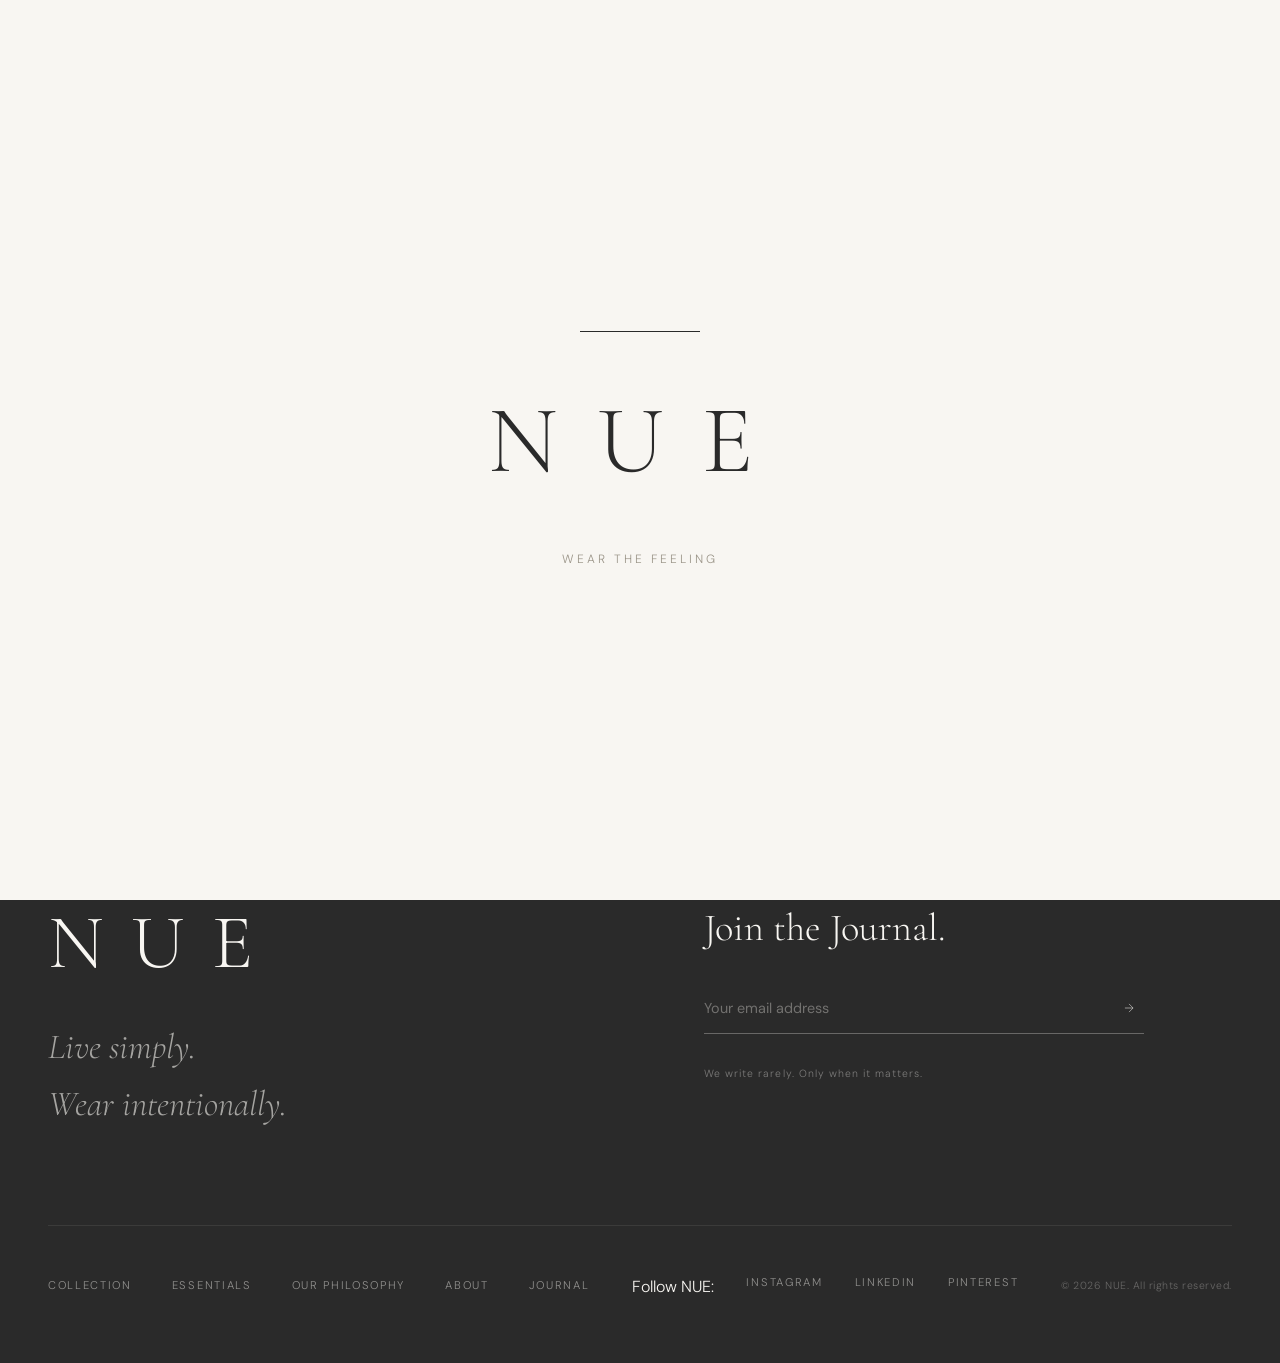
==== commit 74fbe751: "Update tagline from 'A Quieter Way To Dress' to 'Wear The Feeling'" ====
--- a/cart.html
+++ b/cart.html
@@ -28,7 +28,7 @@
   <div id="loader" class="loader">
     <div class="loader-line"></div>
     <div class="loader-brand">NUE</div>
-    <div class="loader-tagline">A Quieter Way To Dress</div>
+    <div class="loader-tagline">Wear The Feeling</div>
   </div>
 
   <!-- ===================== NAVIGATION ===================== -->
--- a/style.css
+++ b/style.css
@@ -3570,4 +3570,42 @@
   body, a, button, [data-tilt], .product-card, .journal-card, .lifestyle-block, .social-item {
     cursor: auto !important;
   }
+}
+
+/* ─── Cardniti Cart Partner Link ──────────────────────────────── */
+.cardniti-cart-link-wrap {
+  margin-top: 1rem;
+  padding-top: 1rem;
+  border-top: 1px solid var(--border);
+  text-align: center;
+}
+
+.cardniti-cart-link {
+  display: inline-flex;
+  align-items: center;
+  gap: 0.25rem;
+  font-family: var(--font-sans);
+  font-size: 0.68rem;
+  font-weight: 300;
+  letter-spacing: 0.14em;
+  color: var(--stone);
+  text-decoration: none;
+  border-bottom: 1px solid transparent;
+  padding-bottom: 1px;
+  transition: color 0.3s var(--ease-out), border-color 0.3s var(--ease-out);
+}
+
+.cardniti-cart-link:hover {
+  color: var(--charcoal);
+  border-bottom-color: var(--charcoal);
+}
+
+.cardniti-brand {
+  font-family: var(--font-serif);
+  font-style: italic;
+  font-weight: 400;
+  font-size: 0.78rem;
+  letter-spacing: 0.06em;
+  text-transform: none;
+  color: inherit;
 }
